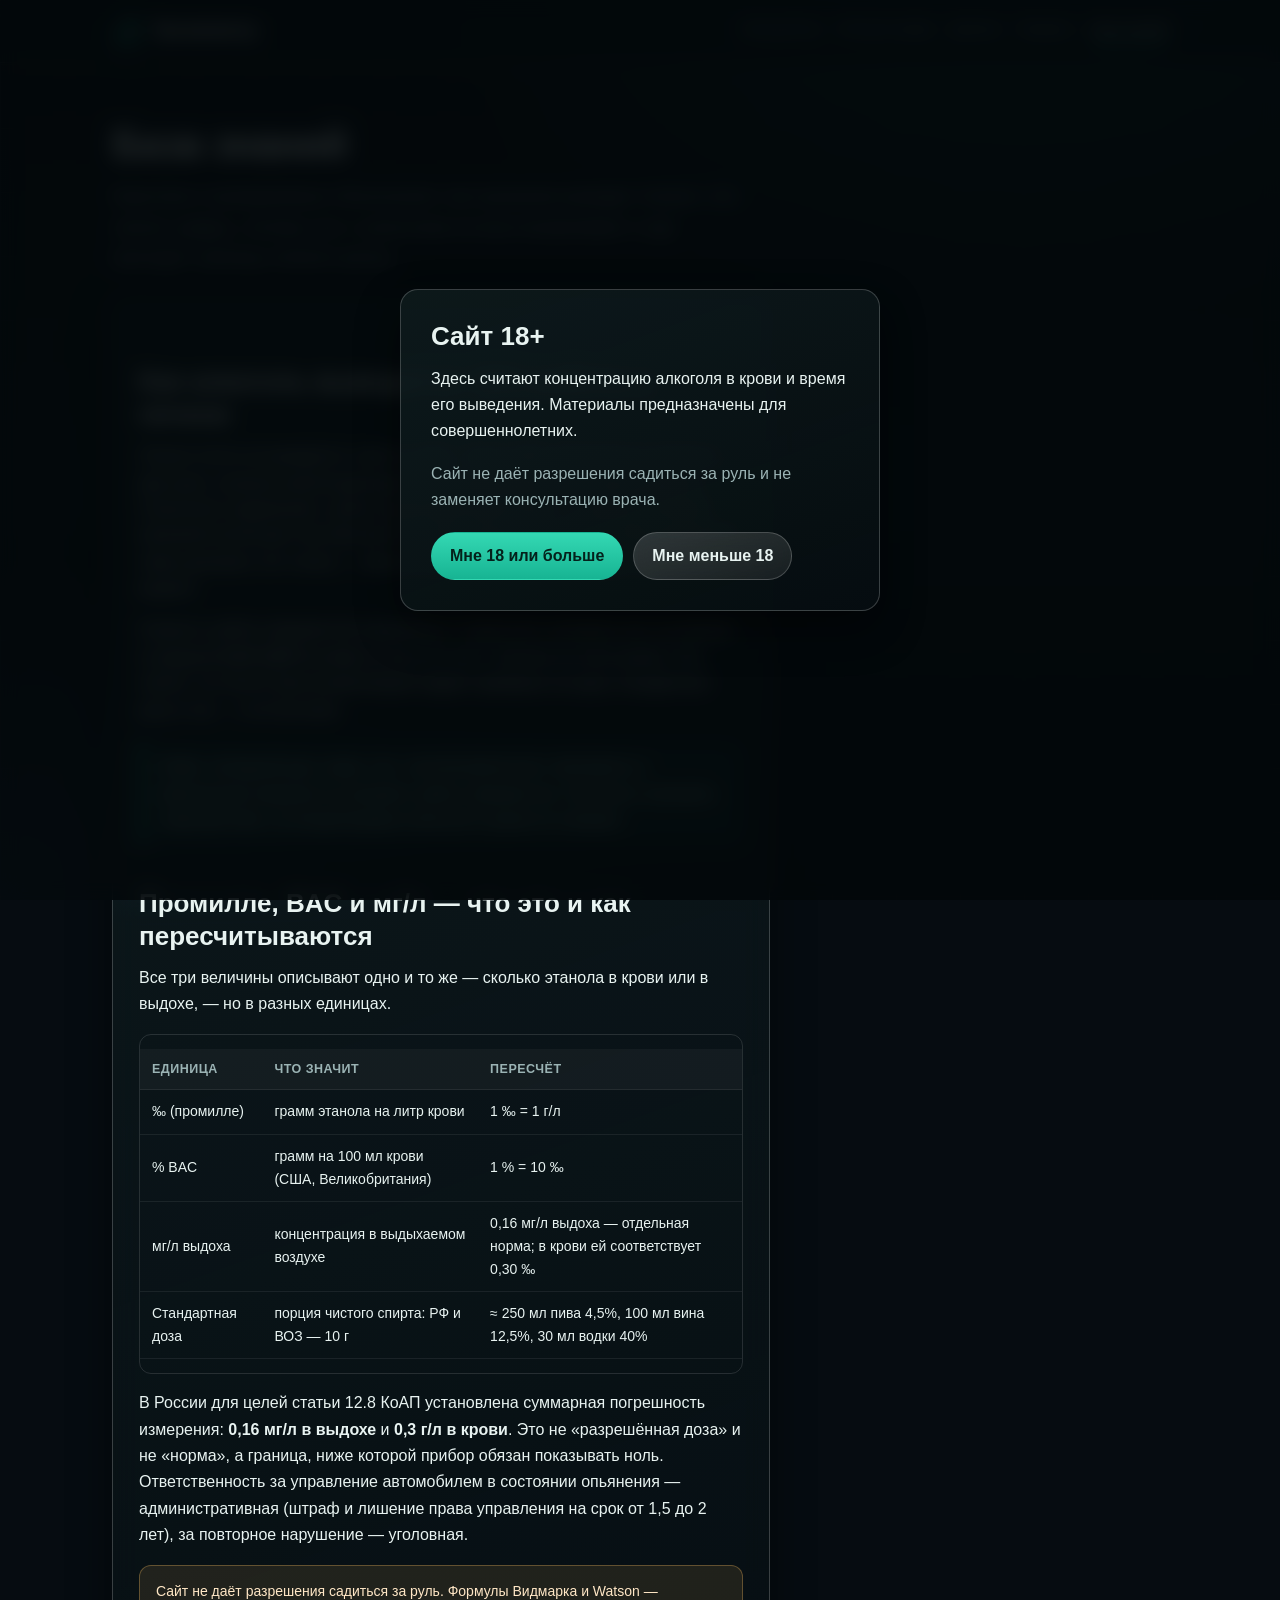
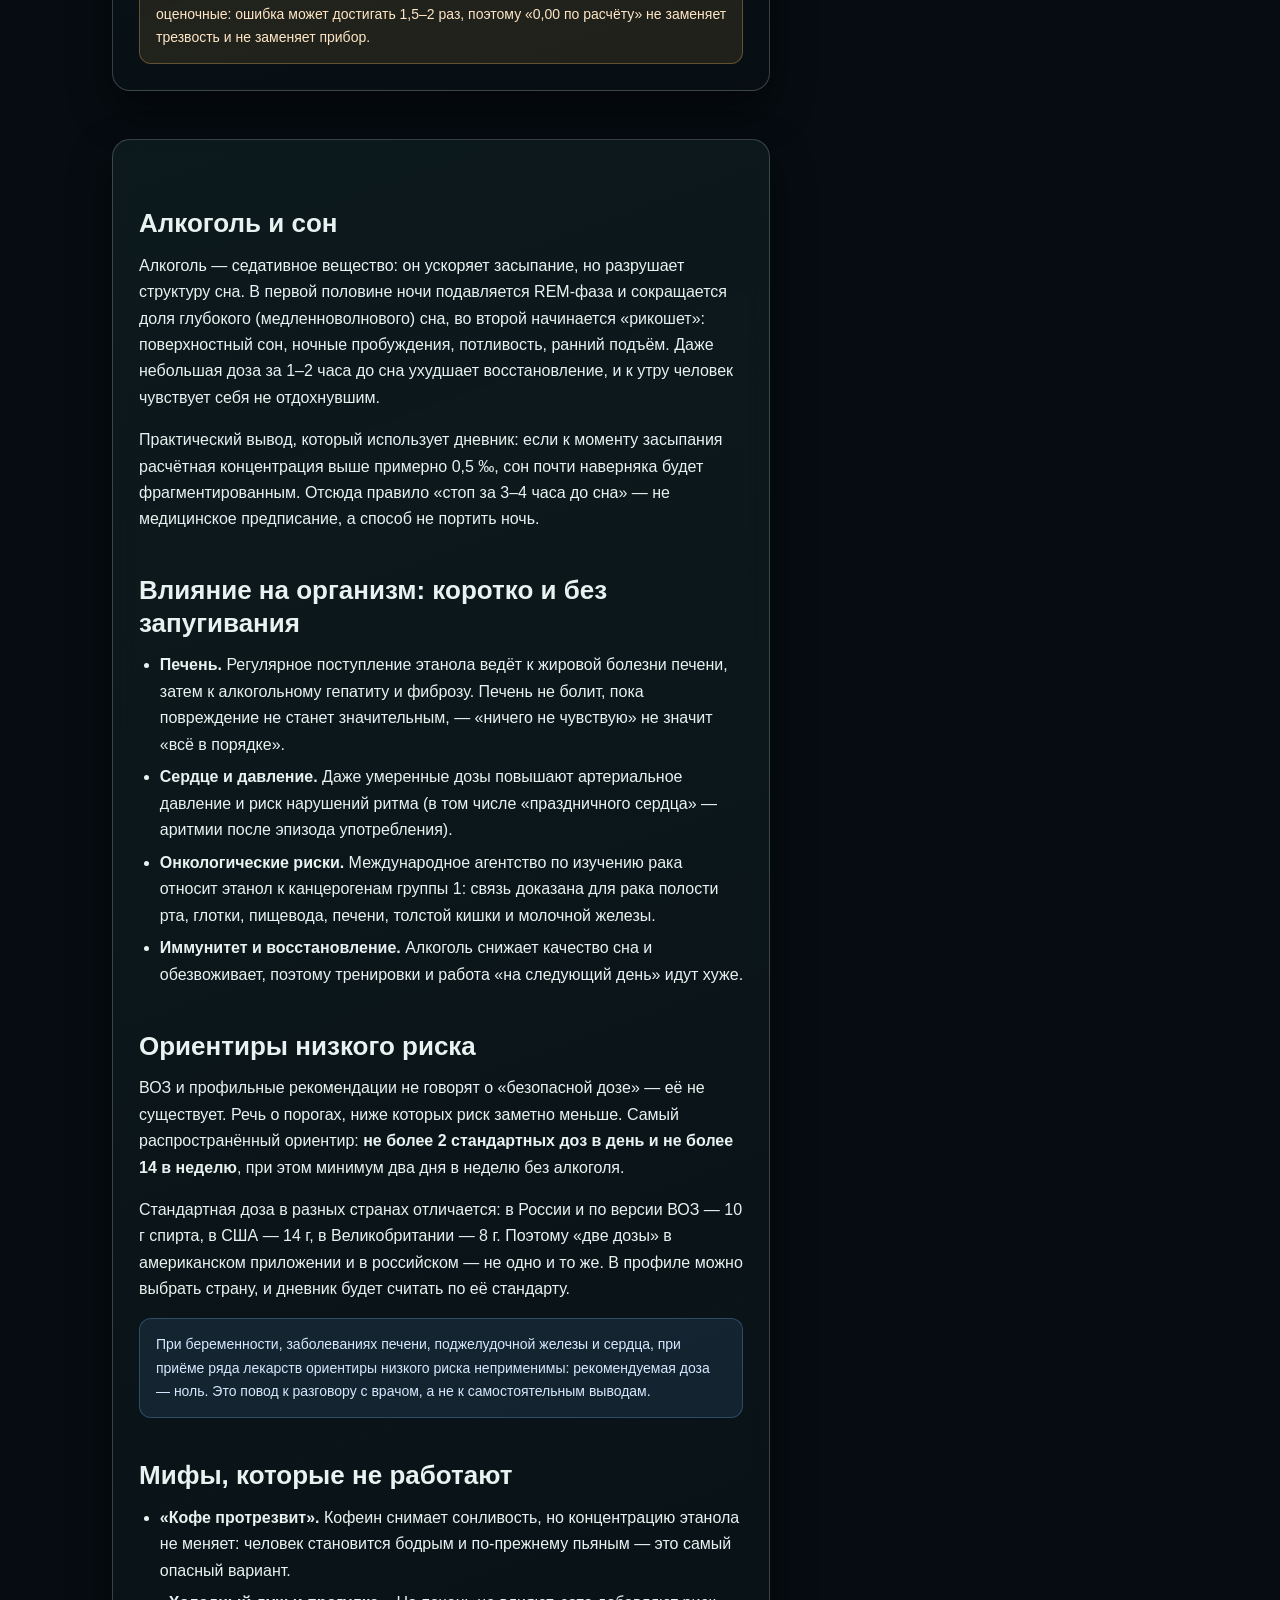
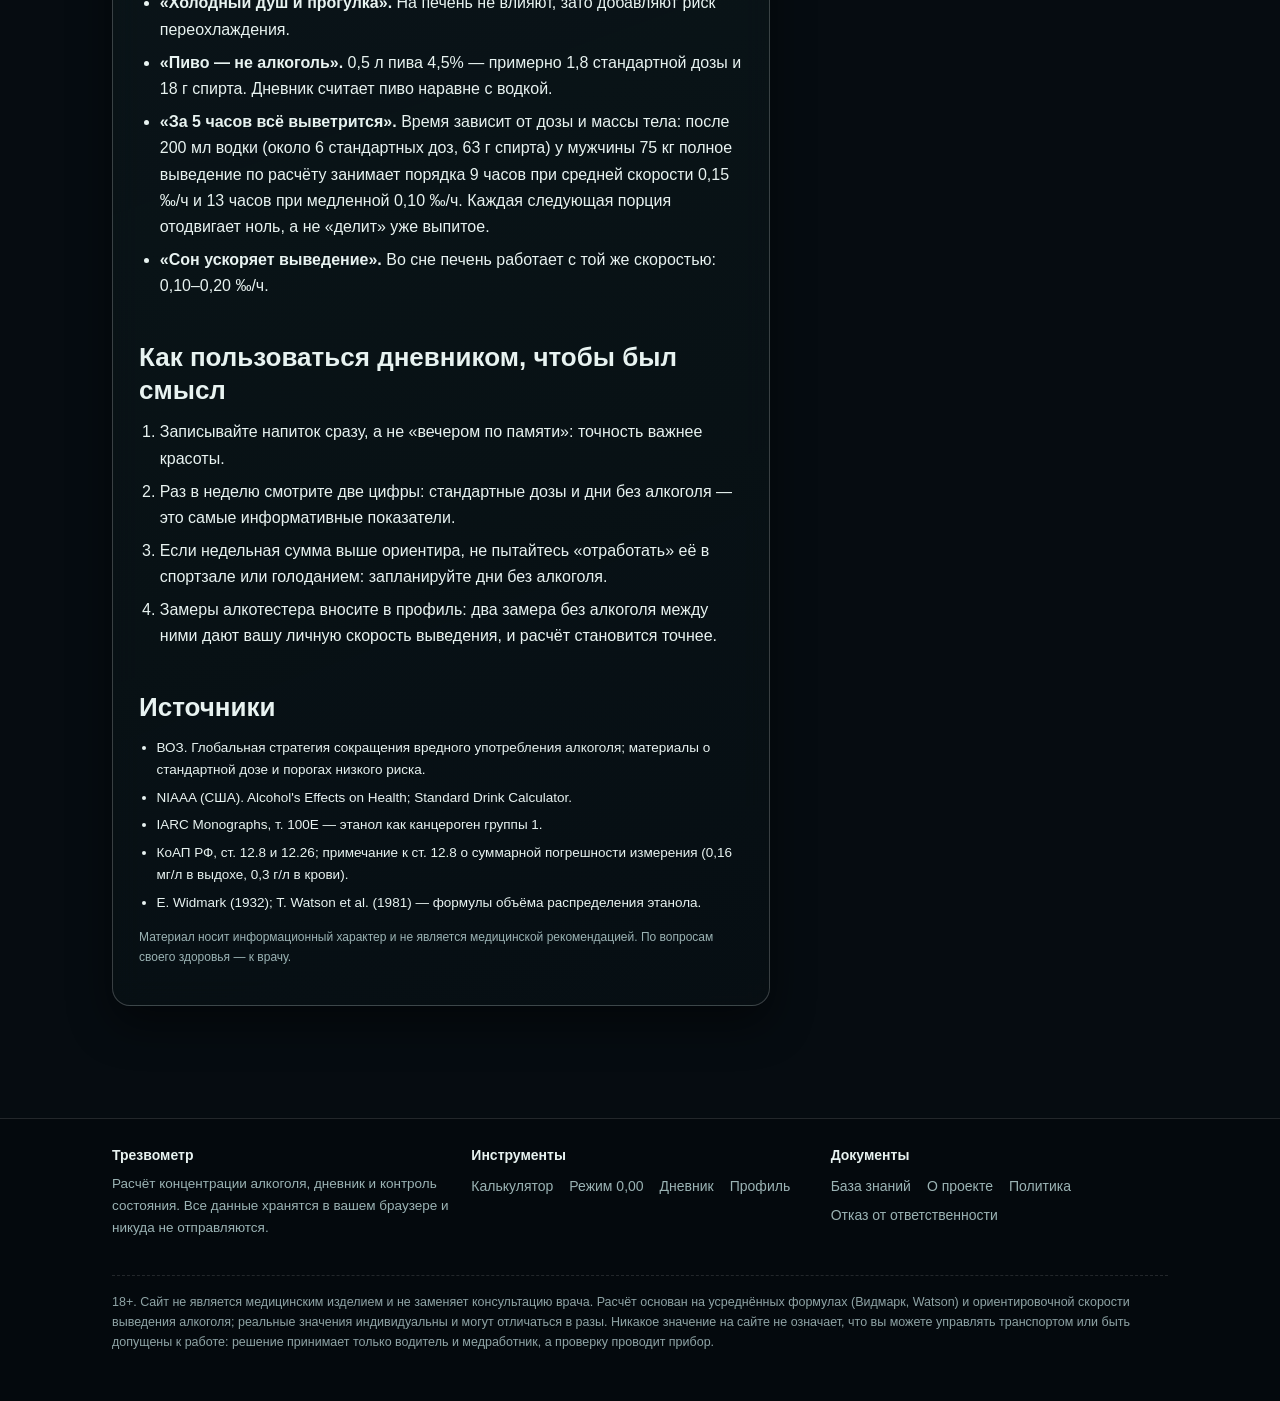
==== baza-znaniy.html @ 7f0a62c1 "feat(mobile): калькулятор сразу под заголовком, описание и бейджи — ниже формы" ====
﻿<!DOCTYPE html>
<html lang="ru">
<head>
  <meta charset="utf-8">
  <link rel="icon" type="image/svg+xml" href="assets/favicon.svg">
  <meta name="viewport" content="width=device-width, initial-scale=1">
  <meta name="theme-color" content="#060c11">
  <meta name="yandex-verification" content="53d8635f9bacb7ce">
  <title>База знаний: как выводится алкоголь, промилле, сон и риски</title>
  <meta name="description" content="Как алкоголь выводится из организма, что такое промилле и BAC, почему нельзя ускорить выведение, как алкоголь влияет на сон и здоровье, какие ориентиры низкого риска даёт ВОЗ и какие мифы не работают.">
  
  <!-- domain-block -->
  <link rel="canonical" href="https://trezvometr.ru/baza-znaniy.html">
  <meta property="og:url" content="https://trezvometr.ru/baza-znaniy.html">
  <meta property="og:image" content="https://trezvometr.ru/assets/og-image.png">
  <meta property="og:image:width" content="1200">
  <meta property="og:image:height" content="630">
  <meta name="twitter:card" content="summary_large_image">
  <meta name="twitter:image" content="https://trezvometr.ru/assets/og-image.png">
  <!-- /domain-block -->
  <link rel="stylesheet" href="assets/style.css?v=5">
</head>
<body>
<header class="site-header">
  <div class="wrap header-row">
    <a class="logo" href="index.html">
      <svg class="logo-mark" viewBox="0 0 32 32" aria-hidden="true">
        <circle cx="16" cy="16" r="13" fill="none" stroke="#34d8b3" stroke-width="2.2" stroke-dasharray="60 22" stroke-linecap="round" transform="rotate(-90 16 16)"/>
        <path d="M16 8.5c3.6 2.6 5.6 5.2 5.6 8a5.6 5.6 0 0 1-11.2 0c0-2.8 2-5.4 5.6-8z" fill="rgba(52,216,179,.22)" stroke="#34d8b3" stroke-width="1.6"/>
      </svg>
      <span>Трезвометр</span>
    </a>
    <nav class="nav" aria-label="Основная навигация">
      <a href="index.html">Калькулятор</a>
      <a href="pro.html">0,00 для профи</a>
      <a href="dnevnik.html">Дневник</a>
      <a href="profil.html">Профиль</a>
      <a href="baza-znaniy.html">База знаний</a>
    </nav>
  </div>
</header>

<main>
  <section class="wrap hero">
    <h1>База знаний</h1>
    <p class="lead">Короткие и проверяемые объяснения: как организм выводит этанол, что значат цифры,
      почему сон с алкоголем не восстанавливает и где проходят границы низкого риска.</p>
  </section>

  <section class="wrap section" style="padding-top:8px">
    <div class="card prose">
      <h2>Как алкоголь выводится: 90% работы у печени</h2>
      <p>Этанол почти не выводится «сам по себе». Около 90% окисляется в печени в два шага: сначала
        алкогольдегидрогеназа превращает его в ацетальдегид (токсичное соединение), затем альдегиддегидрогеназа —
        в ацетат, который организм использует как обычный источник энергии. Остаток 2–10% выводится через дыхание,
        пот и мочу — именно поэтому алкотестер «видит» алкоголь в выдохе.</p>
      <p>Скорость работы ферментов ограничена. У взрослого человека она составляет в среднем
        <b>0,10–0,20 ‰ в час</b> (то есть 0,1–0,2 г этанола на литр крови). Это значит, что после пика
        концентрация падает примерно на одну стандартную дозу в час — и не быстрее.</p>
      <blockquote>Кофе, холодный душ, вода, сон, «антипохмельные» препараты и физическая нагрузка
        не ускоряют работу ферментов. Они могут улучшить самочувствие, но концентрацию алкоголя в крови
        не снижают.</blockquote>

      <h2>Промилле, BAC и мг/л — что это и как пересчитываются</h2>
      <p>Все три величины описывают одно и то же — сколько этанола в крови или в выдохе, — но в разных единицах.</p>
      <div class="table-wrap" style="margin:16px 0">
        <table>
          <thead><tr><th>Единица</th><th>Что значит</th><th>Пересчёт</th></tr></thead>
          <tbody>
            <tr><td>‰ (промилле)</td><td>грамм этанола на литр крови</td><td>1 ‰ = 1 г/л</td></tr>
            <tr><td>% BAC</td><td>грамм на 100 мл крови (США, Великобритания)</td><td>1 % = 10 ‰</td></tr>
            <tr><td>мг/л выдоха</td><td>концентрация в выдыхаемом воздухе</td><td>0,16 мг/л выдоха — отдельная норма; в крови ей соответствует 0,30 ‰</td></tr>
            <tr><td>Стандартная доза</td><td>порция чистого спирта: РФ и ВОЗ — 10 г</td><td>≈ 250 мл пива 4,5%, 100 мл вина 12,5%, 30 мл водки 40%</td></tr>
          </tbody>
        </table>
      </div>
      <p>В России для целей статьи 12.8 КоАП установлена суммарная погрешность измерения:
        <b>0,16 мг/л в выдохе</b> и <b>0,3 г/л в крови</b>. Это не «разрешённая доза» и не «норма», а граница,
        ниже которой прибор обязан показывать ноль. Ответственность за управление автомобилем в состоянии
        опьянения — административная (штраф и лишение права управления на срок от 1,5 до 2 лет),
        за повторное нарушение — уголовная.</p>
      <div class="note note-warn">Сайт не даёт разрешения садиться за руль. Формулы Видмарка и Watson — оценочные:
        ошибка может достигать 1,5–2 раз, поэтому «0,00 по расчёту» не заменяет трезвость и не заменяет прибор.</div>
    </div>
  </section>

  <section class="wrap section" style="padding-top:0">
    <div class="card prose">
      <h2>Алкоголь и сон</h2>
      <p>Алкоголь — седативное вещество: он ускоряет засыпание, но разрушает структуру сна. В первой половине ночи
        подавляется REM-фаза и сокращается доля глубокого (медленноволнового) сна, во второй начинается
        «рикошет»: поверхностный сон, ночные пробуждения, потливость, ранний подъём. Даже небольшая доза
        за 1–2 часа до сна ухудшает восстановление, и к утру человек чувствует себя не отдохнувшим.</p>
      <p>Практический вывод, который использует дневник: если к моменту засыпания расчётная концентрация выше
        примерно 0,5 ‰, сон почти наверняка будет фрагментированным. Отсюда правило «стоп за 3–4 часа до сна» —
        не медицинское предписание, а способ не портить ночь.</p>

      <h2>Влияние на организм: коротко и без запугивания</h2>
      <ul>
        <li><b>Печень.</b> Регулярное поступление этанола ведёт к жировой болезни печени, затем к алкогольному
          гепатиту и фиброзу. Печень не болит, пока повреждение не станет значительным, — «ничего не чувствую»
          не значит «всё в порядке».</li>
        <li><b>Сердце и давление.</b> Даже умеренные дозы повышают артериальное давление и риск нарушений ритма
          (в том числе «праздничного сердца» — аритмии после эпизода употребления).</li>
        <li><b>Онкологические риски.</b> Международное агентство по изучению рака относит этанол к канцерогенам
          группы 1: связь доказана для рака полости рта, глотки, пищевода, печени, толстой кишки и молочной железы.</li>
        <li><b>Иммунитет и восстановление.</b> Алкоголь снижает качество сна и обезвоживает, поэтому тренировки
          и работа «на следующий день» идут хуже.</li>
      </ul>

      <h2>Ориентиры низкого риска</h2>
      <p>ВОЗ и профильные рекомендации не говорят о «безопасной дозе» — её не существует. Речь о порогах, ниже
        которых риск заметно меньше. Самый распространённый ориентир: <b>не более 2 стандартных доз в день
        и не более 14 в неделю</b>, при этом минимум два дня в неделю без алкоголя.</p>
      <p>Стандартная доза в разных странах отличается: в России и по версии ВОЗ — 10 г спирта, в США — 14 г,
        в Великобритании — 8 г. Поэтому «две дозы» в американском приложении и в российском — не одно и то же.
        В профиле можно выбрать страну, и дневник будет считать по её стандарту.</p>
      <div class="note">При беременности, заболеваниях печени, поджелудочной железы и сердца, при приёме ряда
        лекарств ориентиры низкого риска неприменимы: рекомендуемая доза — ноль. Это повод к разговору с врачом,
        а не к самостоятельным выводам.</div>

      <h2>Мифы, которые не работают</h2>
      <ul>
        <li><b>«Кофе протрезвит».</b> Кофеин снимает сонливость, но концентрацию этанола не меняет: человек
          становится бодрым и по-прежнему пьяным — это самый опасный вариант.</li>
        <li><b>«Холодный душ и прогулка».</b> На печень не влияют, зато добавляют риск переохлаждения.</li>
        <li><b>«Пиво — не алкоголь».</b> 0,5 л пива 4,5% — примерно 1,8 стандартной дозы и 18 г спирта.
          Дневник считает пиво наравне с водкой.</li>
        <li><b>«За 5 часов всё выветрится».</b> Время зависит от дозы и массы тела: после 200 мл водки
          (около 6 стандартных доз, 63 г спирта) у мужчины 75 кг полное выведение по расчёту занимает
          порядка 9 часов при средней скорости 0,15 ‰/ч и 13 часов при медленной 0,10 ‰/ч. Каждая
          следующая порция отодвигает ноль, а не «делит» уже выпитое.</li>
        <li><b>«Сон ускоряет выведение».</b> Во сне печень работает с той же скоростью: 0,10–0,20 ‰/ч.</li>
      </ul>
      <h2>Как пользоваться дневником, чтобы был смысл</h2>
      <ol>
        <li>Записывайте напиток сразу, а не «вечером по памяти»: точность важнее красоты.</li>
        <li>Раз в неделю смотрите две цифры: стандартные дозы и дни без алкоголя — это самые информативные
          показатели.</li>
        <li>Если недельная сумма выше ориентира, не пытайтесь «отработать» её в спортзале или голоданием:
          запланируйте дни без алкоголя.</li>
        <li>Замеры алкотестера вносите в профиль: два замера без алкоголя между ними дают вашу личную скорость
          выведения, и расчёт становится точнее.</li>
      </ol>

      <h2>Источники</h2>
      <ul class="small">
        <li>ВОЗ. Глобальная стратегия сокращения вредного употребления алкоголя; материалы о стандартной дозе
          и порогах низкого риска.</li>
        <li>NIAAA (США). Alcohol's Effects on Health; Standard Drink Calculator.</li>
        <li>IARC Monographs, т. 100E — этанол как канцероген группы 1.</li>
        <li>КоАП РФ, ст. 12.8 и 12.26; примечание к ст. 12.8 о суммарной погрешности измерения
          (0,16 мг/л в выдохе, 0,3 г/л в крови).</li>
        <li>E. Widmark (1932); T. Watson et al. (1981) — формулы объёма распределения этанола.</li>
      </ul>
      <p class="tiny muted">Материал носит информационный характер и не является медицинской рекомендацией.
        По вопросам своего здоровья — к врачу.</p>
    </div>
  </section>
</main>

<footer class="site-footer">
  <div class="wrap">
    <div class="footer-cols">
      <div>
        <h3>Трезвометр</h3>
        <p class="small">Расчёт концентрации алкоголя, дневник и контроль состояния. Все данные хранятся в вашем браузере
          и никуда не отправляются.</p>
      </div>
      <div>
        <h3>Инструменты</h3>
        <div class="footer-links">
          <a href="index.html">Калькулятор</a>
          <a href="pro.html">Режим 0,00</a>
          <a href="dnevnik.html">Дневник</a>
          <a href="profil.html">Профиль</a>
        </div>
      </div>
      <div>
        <h3>Документы</h3>
        <div class="footer-links">
          <a href="baza-znaniy.html">База знаний</a>
          <a href="o-proekte.html">О проекте</a>
          <a href="politika.html">Политика</a>
          <a href="disclaimer.html">Отказ от ответственности</a>
        </div>
      </div>
    </div>
    <p class="footer-disclaimer">18+. Сайт не является медицинским изделием и не заменяет консультацию врача.
      Расчёт основан на усреднённых формулах (Видмарк, Watson) и ориентировочной скорости выведения алкоголя;
      реальные значения индивидуальны и могут отличаться в разы. Никакое значение на сайте не означает,
      что вы можете управлять транспортом или быть допущены к работе: решение принимает только водитель
      и медработник, а проверку проводит прибор.</p>
  </div>
</footer>

<script src="assets/config.js?v=1"></script>
<script src="assets/store.js?v=1"></script>
<script src="assets/ui.js?v=1"></script>
<script>window.AL.UI.init();</script>
<script src="assets/metrika.js?v=1"></script>
</body>
</html>
---- assets/style.css ----
/* Трезвометр — тёмная тема «стекло», мятный акцент. Без внешних зависимостей. */
:root {
  color-scheme: dark;
  --bg: #060c11;
  --card: rgba(255, 255, 255, .055);
  --text: #e8f3f1;
  --muted: #9bb3b4;
  --line: rgba(255, 255, 255, .12);
  --accent: #34d8b3;
  --accent-strong: #17b493;
  --accent-dark: #0d8a71;
  --blue: #6fb3ff;
  --warn: #ffc061;
  --stop: #ff7a7a;
  --ok: #3ddc9a;
  --radius: 18px;
  --radius-sm: 12px;
  --shadow: 0 18px 44px rgba(0, 0, 0, .48);
  --glass: linear-gradient(160deg, rgba(255, 255, 255, .16), rgba(255, 255, 255, .07));
  --glass-border: rgba(255, 255, 255, .2);
  --glass-panel: linear-gradient(160deg, rgba(16, 30, 32, .78), rgba(9, 17, 20, .6));
}

* { box-sizing: border-box; }
html { scroll-behavior: smooth; }

body {
  margin: 0;
  font: 16px/1.65 -apple-system, "Segoe UI", Roboto, "Helvetica Neue", Arial, sans-serif;
  color: var(--text);
  background-color: var(--bg);
  min-height: 100vh;
}

body::before {
  content: ""; position: fixed; inset: 0; z-index: -2;
  background:
    radial-gradient(60rem 40rem at 80% -10%, rgba(52, 216, 179, .16), transparent 65%),
    radial-gradient(50rem 34rem at 0% 100%, rgba(111, 179, 255, .12), transparent 62%),
    linear-gradient(180deg, #060c11 0%, #071016 55%, #050a0e 100%);
}
body::after {
  content: ""; position: fixed; inset: 0; z-index: -1; pointer-events: none;
  background-image:
    linear-gradient(rgba(255, 255, 255, .028) 1px, transparent 1px),
    linear-gradient(90deg, rgba(255, 255, 255, .028) 1px, transparent 1px);
  background-size: 64px 64px, 64px 64px;
}
body.no-scroll { overflow: hidden; }

a { color: var(--accent); text-decoration: none; }
a:hover { text-decoration: underline; }
img, svg { max-width: 100%; }
::selection { background: rgba(52, 216, 179, .32); color: #fff; }
a:focus-visible, button:focus-visible, input:focus-visible, select:focus-visible, textarea:focus-visible {
  outline: 2px solid rgba(52, 216, 179, .7); outline-offset: 2px; border-radius: 10px;
}

/* Отступы по бокам задаём только через padding-inline: .header-row, .section,
   .hero и .site-footer ниже перебивают padding сбоку, если писать его shorthand
   (padding: 8px 0). Из-за этого контент прижимался к краям экрана. */
.wrap { width: 100%; max-width: 1120px; margin: 0 auto; padding-inline: clamp(16px, 2.5vw, 36px); }

/* ---------- шапка ---------- */
.site-header {
  position: sticky; top: 0; z-index: 30;
  background: rgba(7, 14, 18, .8);
  -webkit-backdrop-filter: blur(18px) saturate(150%);
  backdrop-filter: blur(18px) saturate(150%);
  border-bottom: 1px solid rgba(255, 255, 255, .09);
}
.header-row { display: flex; align-items: center; gap: 14px; min-height: 62px; flex-wrap: wrap; padding-block: 8px; }
.logo { display: flex; align-items: center; gap: 10px; font-weight: 700; font-size: 18px; color: var(--text); }
.logo:hover { text-decoration: none; }
.logo-mark {
  width: 30px; height: 30px; flex: 0 0 auto; display: block;
  filter: drop-shadow(0 6px 16px rgba(52, 216, 179, .4));
}
.nav {
  display: flex; flex-wrap: wrap; gap: clamp(10px, 1.2vw, 18px); margin-left: auto;
  font-size: clamp(13.5px, .95vw, 14.5px);
}
.nav a { color: var(--muted); white-space: nowrap; }
.nav a:hover, .nav a[aria-current="page"] { color: var(--text); text-decoration: none; }
.nav a[aria-current="page"] { border-bottom: 2px solid var(--accent); padding-bottom: 2px; }

/* ---------- кнопки ---------- */
.btn {
  display: inline-flex; align-items: center; justify-content: center; gap: 8px;
  padding: 10px 18px; border-radius: 999px; border: 1px solid transparent;
  font: inherit; font-weight: 600; cursor: pointer; white-space: nowrap;
  background: linear-gradient(180deg, var(--accent), var(--accent-strong));
  color: #04211b; text-decoration: none;
  transition: transform .12s ease, filter .12s ease;
}
.btn:hover { filter: brightness(1.06); text-decoration: none; transform: translateY(-1px); }
.btn:active { transform: translateY(0); }
.btn-ghost { background: var(--glass); color: var(--text); border-color: var(--glass-border); backdrop-filter: blur(10px); }
.btn-ghost:hover { border-color: rgba(52, 216, 179, .45); }
.btn-sm { padding: 7px 14px; font-size: 14px; }
.btn-danger { background: linear-gradient(180deg, #ff8b8b, #e25555); color: #2a0707; }
.btn-row { display: flex; flex-wrap: wrap; gap: 10px; align-items: center; }

/* ---------- быстрый калькулятор ---------- */
.btn-wide { flex: 1 1 100%; }
.more-row { display: flex; flex-wrap: wrap; gap: 10px; align-items: center; margin-top: 14px; }
.more-row .btn { text-decoration: none; }
#precise { border-top: 1px dashed rgba(255, 255, 255, .12); padding-top: 12px; }
#precise > summary { cursor: pointer; color: var(--accent); font-size: 14px; }
#precise > summary:hover { text-decoration: underline; }
#drink-hint { display: block; margin-top: 2px; }

/* ---------- карточки / секции ---------- */
.section { padding-block: clamp(24px, 4vw, 48px); }
.card {
  background: var(--glass-panel);
  border: 1px solid var(--glass-border);
  border-radius: var(--radius);
  box-shadow: var(--shadow);
  padding: clamp(16px, 2.2vw, 26px);
  backdrop-filter: blur(14px) saturate(140%);
}
.card + .card { margin-top: 18px; }
.grid { display: grid; gap: 18px; }
.grid-2 { grid-template-columns: repeat(auto-fit, minmax(300px, 1fr)); }
.grid-3 { grid-template-columns: repeat(auto-fit, minmax(230px, 1fr)); }
h1, h2, h3 { line-height: 1.25; margin: 0 0 .5em; }
h1 { font-size: clamp(26px, 3.4vw, 40px); letter-spacing: -.02em; }
h2 { font-size: clamp(20px, 2.2vw, 26px); }
h3 { font-size: 17px; }
p { margin: 0 0 1em; }
.muted { color: var(--muted); }
.small { font-size: 13.5px; }
.tiny { font-size: 12px; }
.center { text-align: center; }
.nowrap { white-space: nowrap; }

/* ---------- первый экран ---------- */
/* Порядок блоков зависит от ширины: на телефоне калькулятор идёт сразу после
   заголовка, а описание и бейджи — ниже (иначе до формы надо прокручивать). */
.top-flow { display: flex; flex-direction: column; }
.hero { order: 1; padding-block: clamp(28px, 5vw, 56px) 16px; }
.hero h1 { margin-bottom: 12px; }
.hero h1:last-child { margin-bottom: 0; }
.hero-meta { order: 2; }
.calc-top { order: 3; }
.hero p.lead, .hero-meta .lead { font-size: clamp(16px, 1.5vw, 18.5px); color: var(--muted); max-width: 62ch; margin-bottom: 0; }
.hero-badges { display: flex; flex-wrap: wrap; gap: 8px; margin-top: 16px; }
.chip {
  display: inline-flex; align-items: center; gap: 6px;
  padding: 5px 12px; border-radius: 999px; font-size: 13px;
  background: rgba(52, 216, 179, .12); border: 1px solid rgba(52, 216, 179, .28); color: #b8f4e6;
}
.chip-blue { background: rgba(111, 179, 255, .12); border-color: rgba(111, 179, 255, .3); color: #cfe4ff; }
.chip-warn { background: rgba(255, 192, 97, .12); border-color: rgba(255, 192, 97, .32); color: #ffe0b5; }

/* ---------- форма ---------- */
.form-grid { display: grid; gap: 14px; grid-template-columns: repeat(auto-fit, minmax(190px, 1fr)); }
.field { display: flex; flex-direction: column; gap: 6px; }
.field > span, .field > label { font-size: 13.5px; color: var(--muted); }
.field-wide { grid-column: 1 / -1; }
input, select, textarea {
  font: inherit; color: var(--text);
  background: rgba(255, 255, 255, .06);
  border: 1px solid var(--line);
  border-radius: var(--radius-sm);
  padding: 10px 12px;
  width: 100%;
  transition: border-color .12s ease, background .12s ease;
}
input:hover, select:hover, textarea:hover { border-color: rgba(52, 216, 179, .3); }
input:focus, select:focus, textarea:focus { border-color: rgba(52, 216, 179, .6); background: rgba(255, 255, 255, .08); }
select option, select optgroup { background: #0d1a1e; color: var(--text); }
input[type="range"] { padding: 0; background: none; border: none; accent-color: var(--accent); }
input[type="checkbox"] { width: auto; accent-color: var(--accent); }
.row-inline { display: flex; gap: 10px; align-items: center; flex-wrap: wrap; }
.check { display: flex; gap: 8px; align-items: flex-start; font-size: 14px; color: var(--muted); }

/* ---------- результат ---------- */
.result-hero {
  display: grid; gap: 16px; grid-template-columns: repeat(auto-fit, minmax(220px, 1fr));
  margin-top: 18px;
}
.metric {
  background: var(--glass);
  border: 1px solid var(--glass-border);
  border-radius: var(--radius);
  padding: 16px 18px;
}
.metric .label { font-size: 13px; color: var(--muted); margin-bottom: 6px; }
.metric .value { font-size: clamp(24px, 2.6vw, 32px); font-weight: 700; letter-spacing: -.02em; }
.metric .value-sm { font-size: clamp(18px, 2vw, 22px); font-weight: 600; }
.metric .hint { font-size: 12.5px; color: var(--muted); margin-top: 6px; }
.metric-accent { border-color: rgba(52, 216, 179, .45); background: linear-gradient(160deg, rgba(52, 216, 179, .18), rgba(52, 216, 179, .05)); }
.metric-warn { border-color: rgba(255, 192, 97, .4); }
.metric-stop { border-color: rgba(255, 122, 122, .4); }

.breakdown { display: grid; gap: 8px; margin: 14px 0 0; padding: 0; list-style: none; }
.breakdown li { display: flex; justify-content: space-between; gap: 12px; font-size: 14px; color: var(--muted); border-bottom: 1px dashed rgba(255,255,255,.08); padding-bottom: 6px; }
.breakdown li b { color: var(--text); font-weight: 600; }

/* ---------- советы ---------- */
.advice { display: grid; gap: 12px; margin-top: 16px; }
.advice-item {
  border-radius: var(--radius-sm); padding: 14px 16px;
  border: 1px solid var(--line); background: rgba(255, 255, 255, .04);
  border-left: 4px solid var(--accent);
}
.advice-item.warn { border-left-color: var(--warn); }
.advice-item.stop { border-left-color: var(--stop); }
.advice-item h3 { margin: 0 0 4px; font-size: 15.5px; }
.advice-item p { margin: 0; font-size: 14px; color: var(--muted); }

/* ---------- статистика ---------- */
.stats { display: grid; gap: 12px; grid-template-columns: repeat(auto-fit, minmax(160px, 1fr)); }
.stat {
  border: 1px solid var(--line); border-radius: var(--radius-sm);
  background: rgba(255, 255, 255, .04); padding: 12px 14px;
}
.stat .k { font-size: 12.5px; color: var(--muted); }
.stat .v { font-size: 22px; font-weight: 700; }

/* ---------- таблица дневника ---------- */
.table-wrap { overflow-x: auto; margin-top: 12px; border-radius: var(--radius-sm); border: 1px solid var(--line); }
table { width: 100%; border-collapse: collapse; font-size: 14px; min-width: 560px; }
th, td { text-align: left; padding: 10px 12px; border-bottom: 1px solid rgba(255, 255, 255, .07); }
th { font-size: 12.5px; text-transform: uppercase; letter-spacing: .04em; color: var(--muted); font-weight: 600; background: rgba(255, 255, 255, .04); }
tbody tr:hover { background: rgba(52, 216, 179, .06); }
td.num, th.num { text-align: right; white-space: nowrap; }
.icon-btn {
  background: none; border: 1px solid var(--line); color: var(--muted);
  border-radius: 8px; padding: 3px 9px; cursor: pointer; font: inherit; font-size: 13px;
}
.icon-btn:hover { color: var(--stop); border-color: rgba(255, 122, 122, .5); }

/* ---------- графики ---------- */
.chart { width: 100%; height: auto; display: block; }
.chart-axis { fill: #8ba3a6; font-size: 12px; }
.chart-note { fill: #b8c9cb; font-size: 11.5px; }
.chart-box { margin-top: 14px; }

/* ---------- заметки / предупреждения ---------- */
.note {
  border-radius: var(--radius-sm); padding: 14px 16px; font-size: 14px;
  background: rgba(111, 179, 255, .1); border: 1px solid rgba(111, 179, 255, .28); color: #d6e8ff;
}
.note-warn { background: rgba(255, 192, 97, .1); border-color: rgba(255, 192, 97, .3); color: #ffe7c6; }
.note-stop { background: rgba(255, 122, 122, .1); border-color: rgba(255, 122, 122, .3); color: #ffd6d6; }

/* ---------- возрастной гейт ---------- */
.gate {
  position: fixed; inset: 0; z-index: 100;
  display: grid; place-items: center; padding: 20px;
  background: rgba(3, 8, 10, .86);
  -webkit-backdrop-filter: blur(10px); backdrop-filter: blur(10px);
}
.gate-card {
  max-width: 480px; width: 100%;
  background: var(--glass-panel); border: 1px solid var(--glass-border);
  border-radius: var(--radius); box-shadow: var(--shadow);
  padding: clamp(20px, 3vw, 30px);
}
.gate-actions { display: flex; flex-wrap: wrap; gap: 10px; margin-top: 18px; }

/* ---------- тосты ---------- */
.toast-box {
  position: fixed; right: 16px; bottom: 16px; z-index: 90;
  display: flex; flex-direction: column; gap: 8px; max-width: min(92vw, 380px);
}
.toast {
  padding: 12px 16px; border-radius: var(--radius-sm); font-size: 14px;
  background: rgba(15, 28, 30, .96); border: 1px solid var(--glass-border);
  box-shadow: var(--shadow); animation: toastIn .18s ease;
}
.toast-warn { border-color: rgba(255, 192, 97, .5); }
.toast-stop { border-color: rgba(255, 122, 122, .5); }
.toast-out { opacity: 0; transform: translateY(6px); transition: all .4s ease; }
@keyframes toastIn { from { opacity: 0; transform: translateY(8px); } to { opacity: 1; transform: none; } }

/* ---------- статьи / текст ---------- */
.prose { max-width: 74ch; }
.prose h2 { margin-top: 1.6em; }
.prose h3 { margin-top: 1.2em; }
.prose ul, .prose ol { padding-left: 1.3em; margin: 0 0 1em; }
.prose li { margin-bottom: .4em; }
.prose blockquote {
  margin: 1.2em 0; padding: 12px 18px; border-left: 3px solid var(--accent);
  background: rgba(52, 216, 179, .07); border-radius: 0 var(--radius-sm) var(--radius-sm) 0;
  color: #cfe9e3;
}
.prose code { background: rgba(255,255,255,.08); padding: 1px 6px; border-radius: 6px; font-size: .92em; }
.prose table { margin: 1em 0; }

details {
  border: 1px solid var(--line); border-radius: var(--radius-sm);
  background: rgba(255, 255, 255, .04); padding: 12px 16px; margin-bottom: 10px;
}
details summary { cursor: pointer; font-weight: 600; }
details[open] summary { margin-bottom: 8px; }
details p:last-child { margin-bottom: 0; }

/* ---------- подвал ---------- */
.site-footer {
  margin-top: clamp(32px, 5vw, 64px);
  border-top: 1px solid var(--line);
  background: rgba(4, 9, 12, .6);
  padding-block: 28px 36px; font-size: 14px; color: var(--muted);
}
.footer-cols { display: grid; gap: 22px; grid-template-columns: repeat(auto-fit, minmax(220px, 1fr)); }
.site-footer h3 { font-size: 14px; color: var(--text); margin-bottom: 8px; }
.site-footer a { color: var(--muted); }
.site-footer a:hover { color: var(--accent); }
.footer-disclaimer {
  margin-top: 22px; padding-top: 16px; border-top: 1px dashed var(--line);
  font-size: 12.5px; line-height: 1.6; color: #8fa4a6;
}
.footer-links { display: flex; flex-wrap: wrap; gap: 6px 16px; margin-top: 10px; }

/* ---------- адаптив ---------- */
@media (max-width: 720px) {
  /* Меню переносится, а не прячется в горизонтальную прокрутку: на телефоне
     спрятанный край выглядит как обрезанная ссылка. */
  .nav { order: 3; width: 100%; margin-left: 0; flex-wrap: wrap; gap: 8px 16px; padding-bottom: 4px; }
  .header-row { min-height: auto; }
  .metric .value { font-size: 24px; }
  .toast-box { left: 12px; right: 12px; max-width: none; }
  /* На телефоне сначала калькулятор, потом описание и бейджи. */
  .calc-top { order: 2; }
  .hero-meta { order: 3; margin-top: 10px; }
}
@media (prefers-reduced-motion: reduce) {
  * { animation: none !important; transition: none !important; scroll-behavior: auto !important; }
}
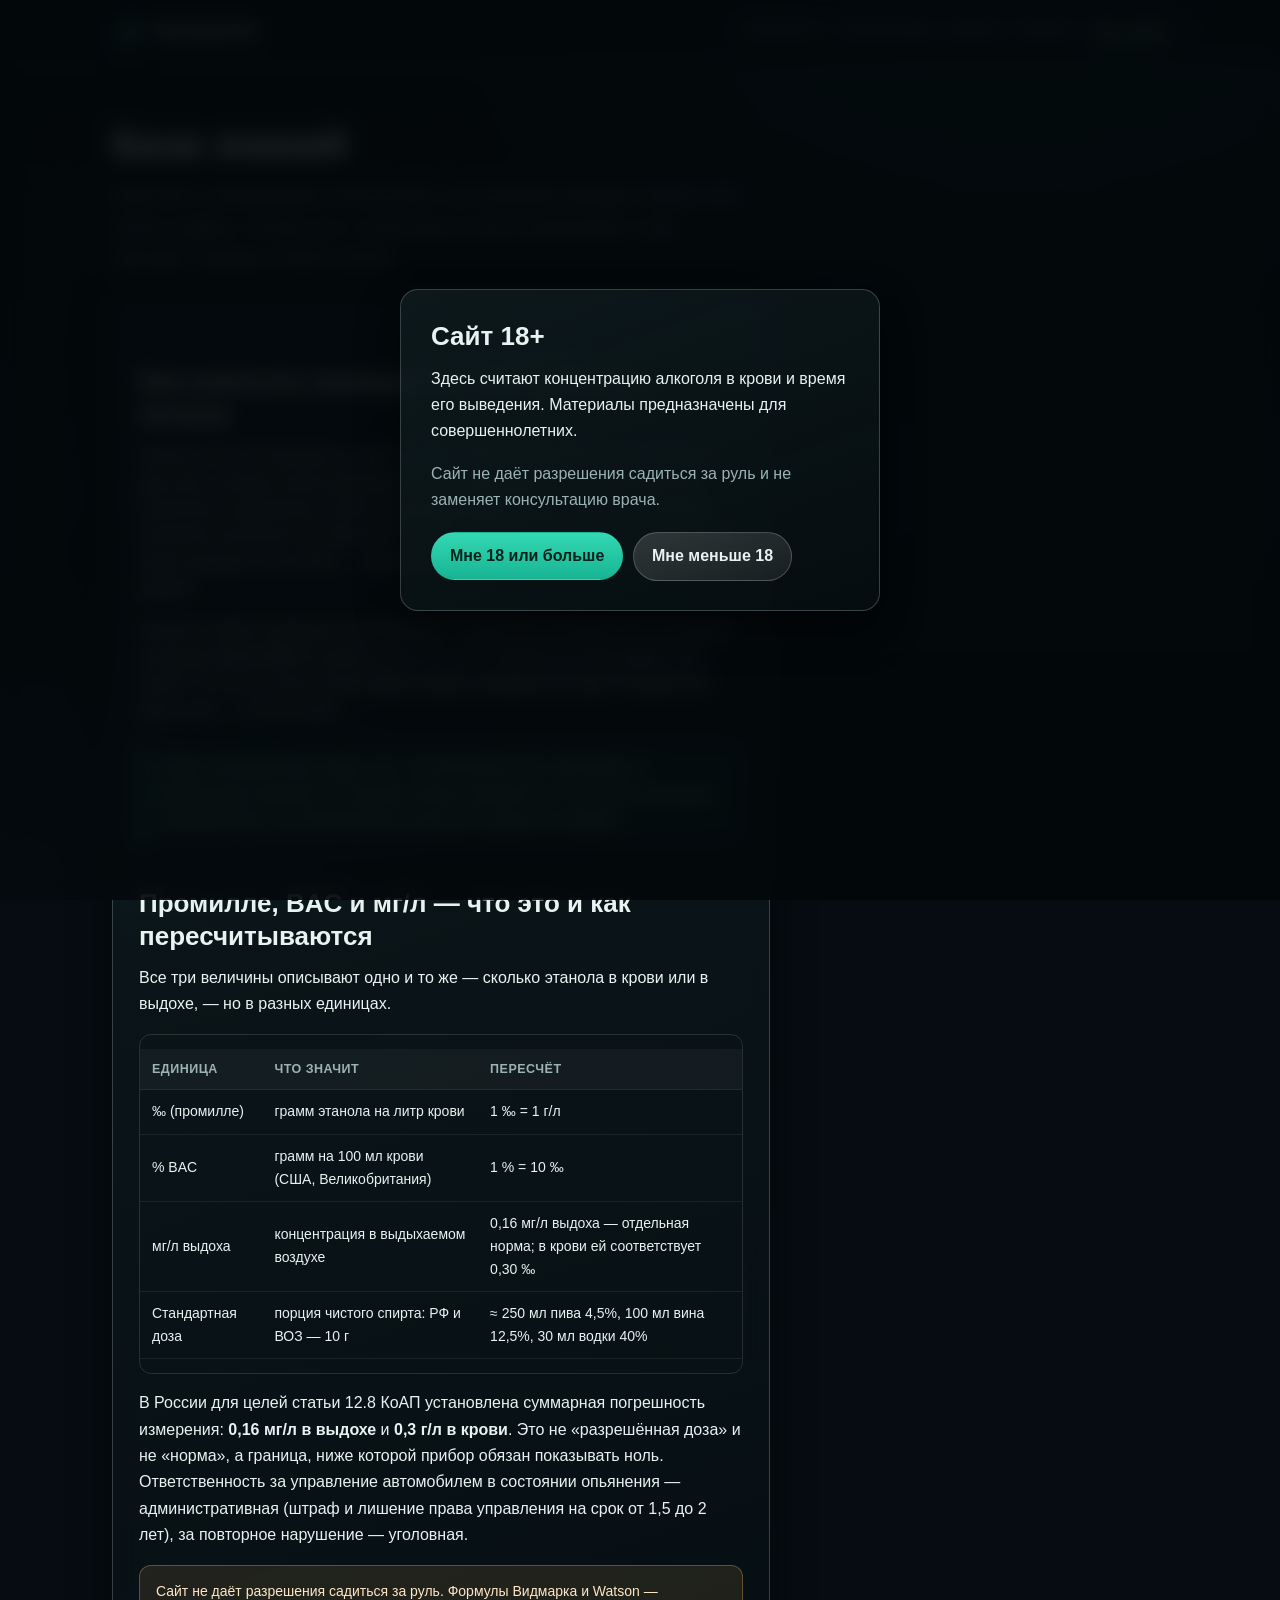
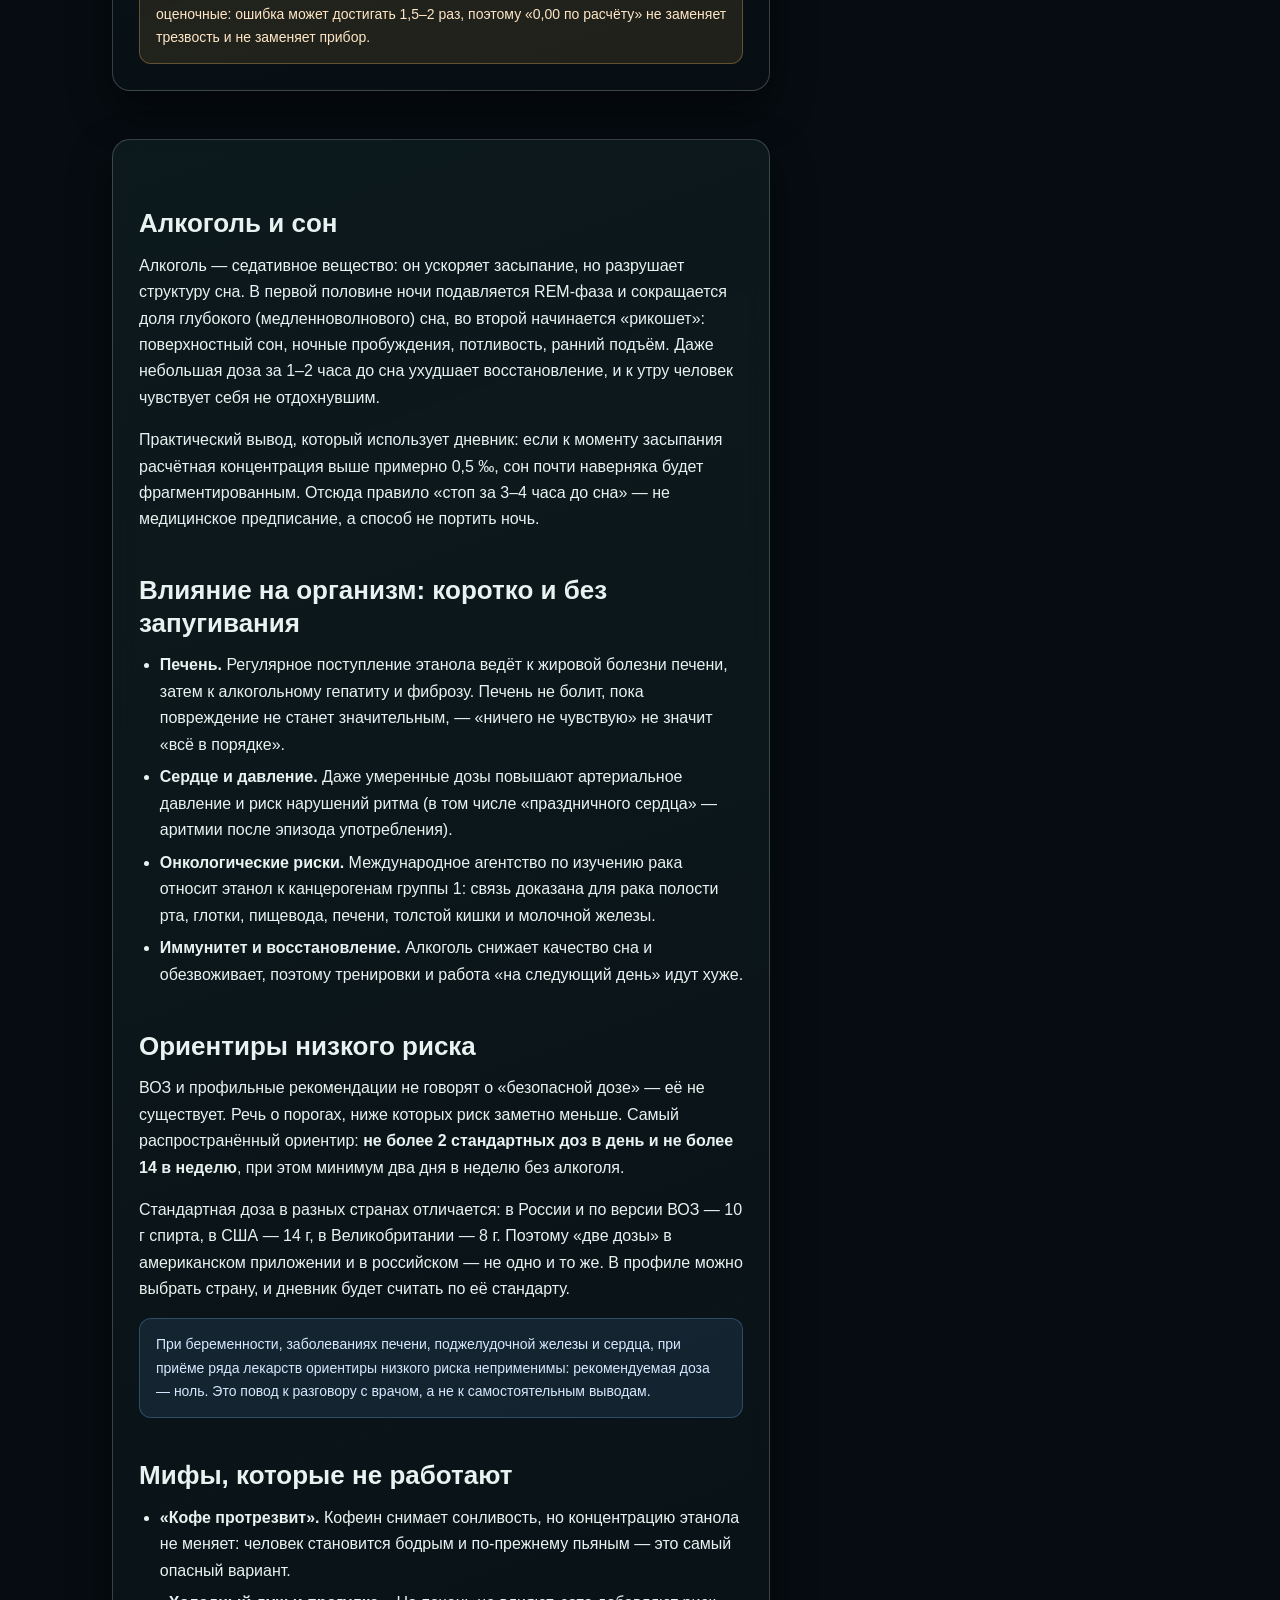
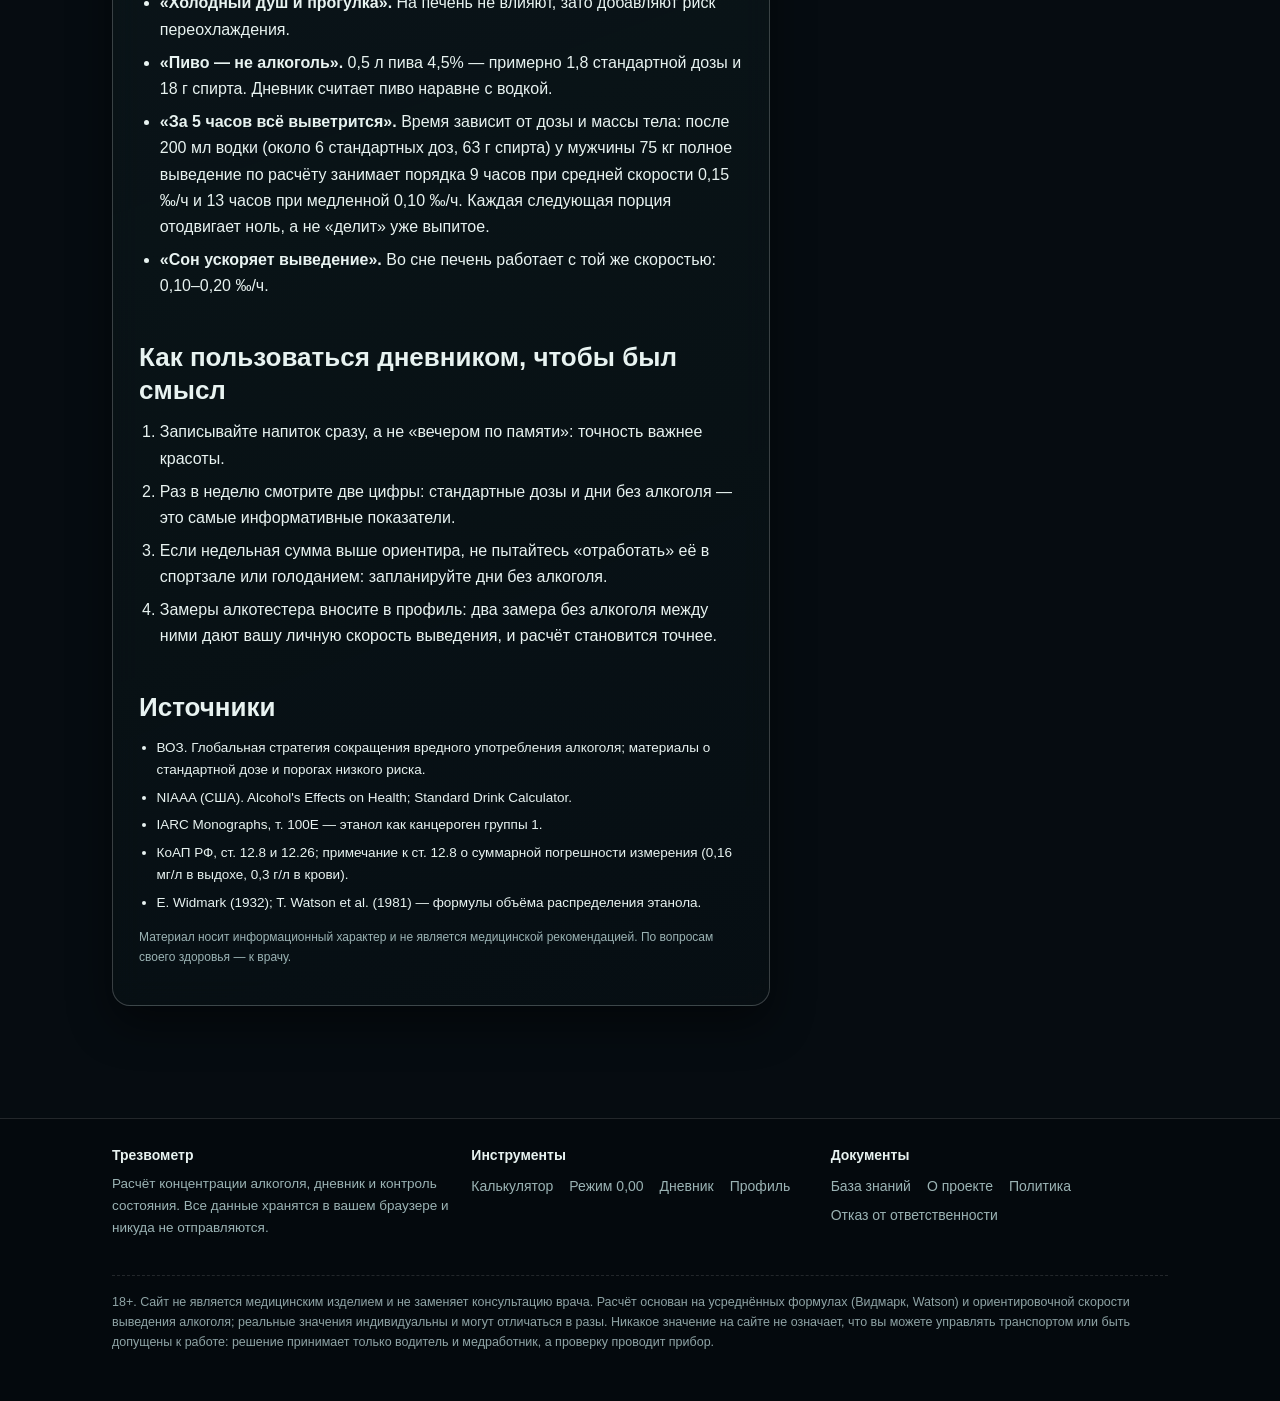
==== commit 792c899c: "Калькулятор: объём и крепость вместо порций, напитки суммируются, «Когда» = сейчас" ====
--- a/baza-znaniy.html
+++ b/baza-znaniy.html
@@ -18,7 +18,7 @@
   <meta name="twitter:card" content="summary_large_image">
   <meta name="twitter:image" content="https://trezvometr.ru/assets/og-image.png">
   <!-- /domain-block -->
-  <link rel="stylesheet" href="assets/style.css?v=5">
+  <link rel="stylesheet" href="assets/style.css?v=6">
 </head>
 <body>
 <header class="site-header">
--- a/assets/style.css
+++ b/assets/style.css
@@ -159,6 +159,16 @@
 .field { display: flex; flex-direction: column; gap: 6px; }
 .field > span, .field > label { font-size: 13.5px; color: var(--muted); }
 .field-wide { grid-column: 1 / -1; }
+/* «Когда»: по умолчанию «Сейчас», время открывается кнопкой-ссылкой «другое время» */
+.when-line { display: flex; align-items: center; gap: 10px; flex-wrap: wrap; min-height: 42px; }
+.when-line b { font-weight: 600; }
+.when-line input { width: auto; min-width: 132px; padding: 7px 10px; }
+.link-btn {
+  background: none; border: none; padding: 0; cursor: pointer;
+  font: inherit; font-size: 13.5px; color: var(--accent);
+  text-decoration: underline; text-underline-offset: 2px;
+}
+.link-btn:hover { color: #8ff3df; }
 input, select, textarea {
   font: inherit; color: var(--text);
   background: rgba(255, 255, 255, .06);
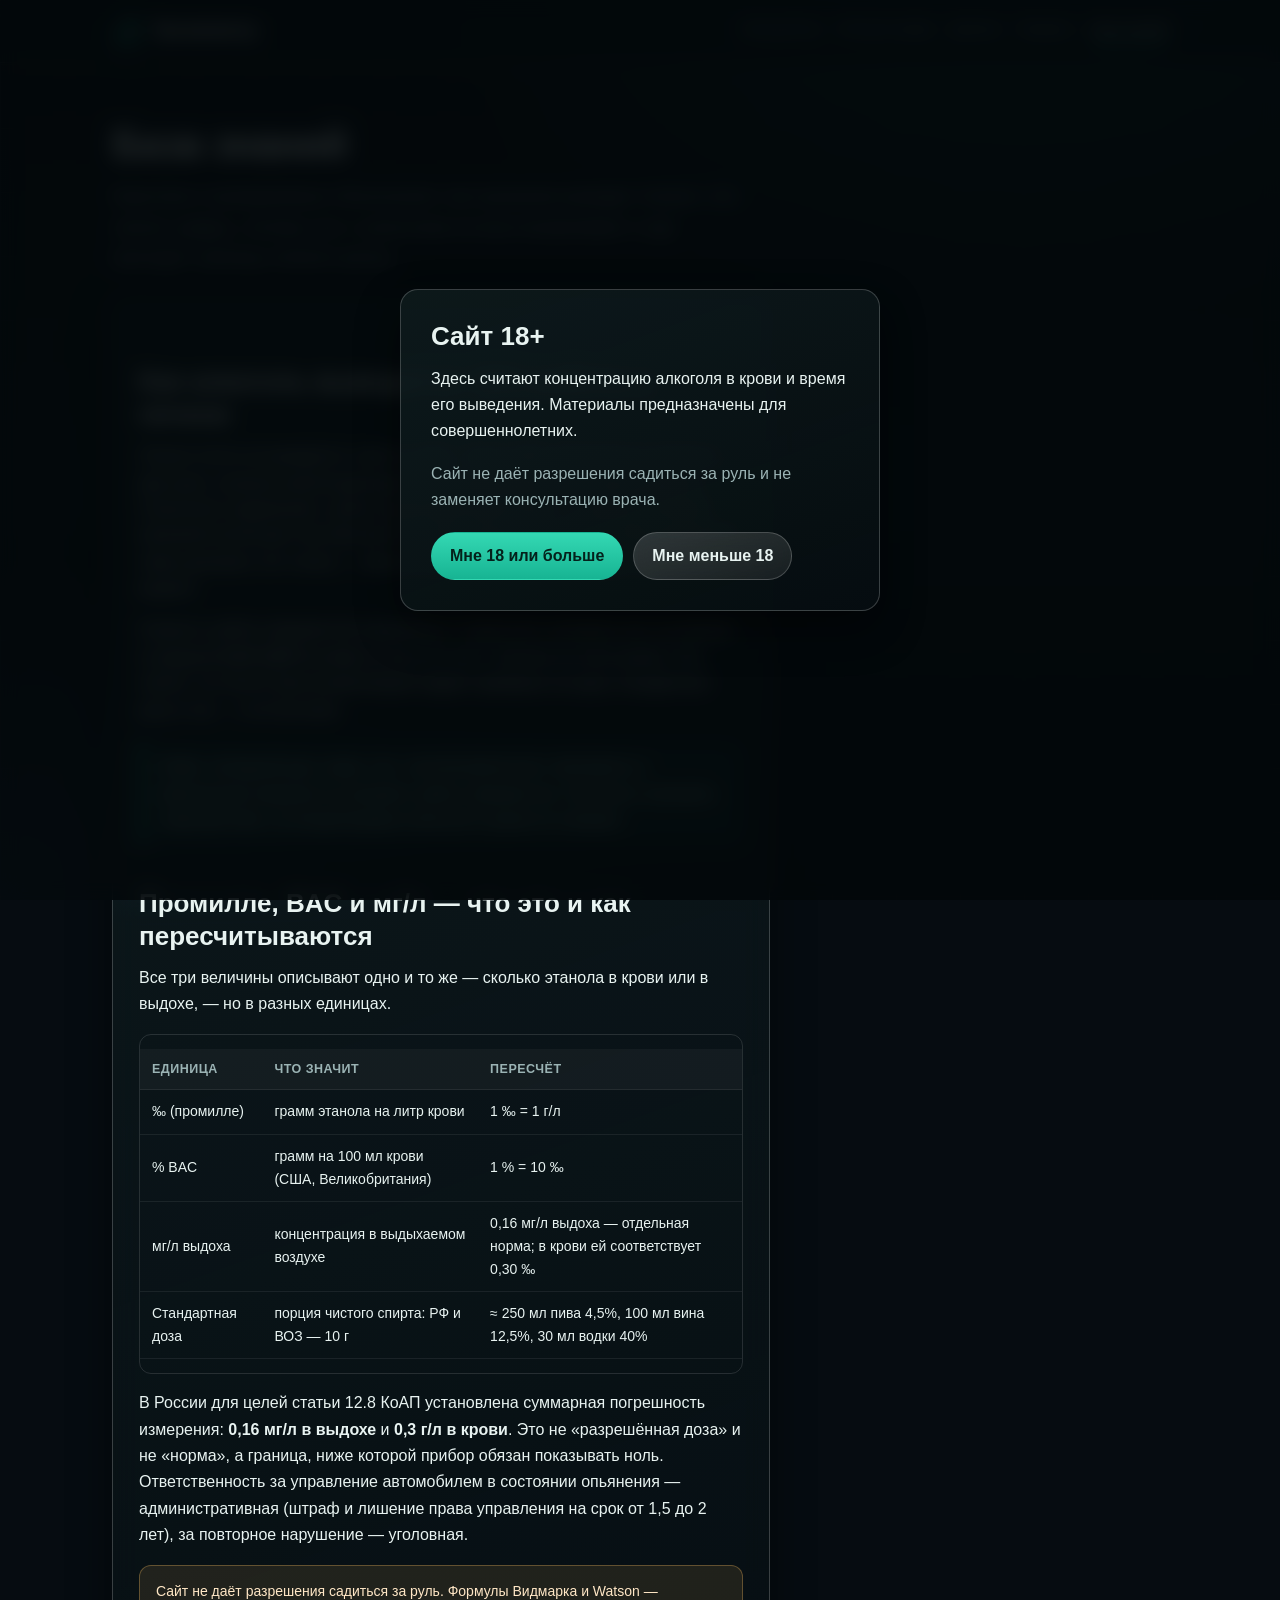
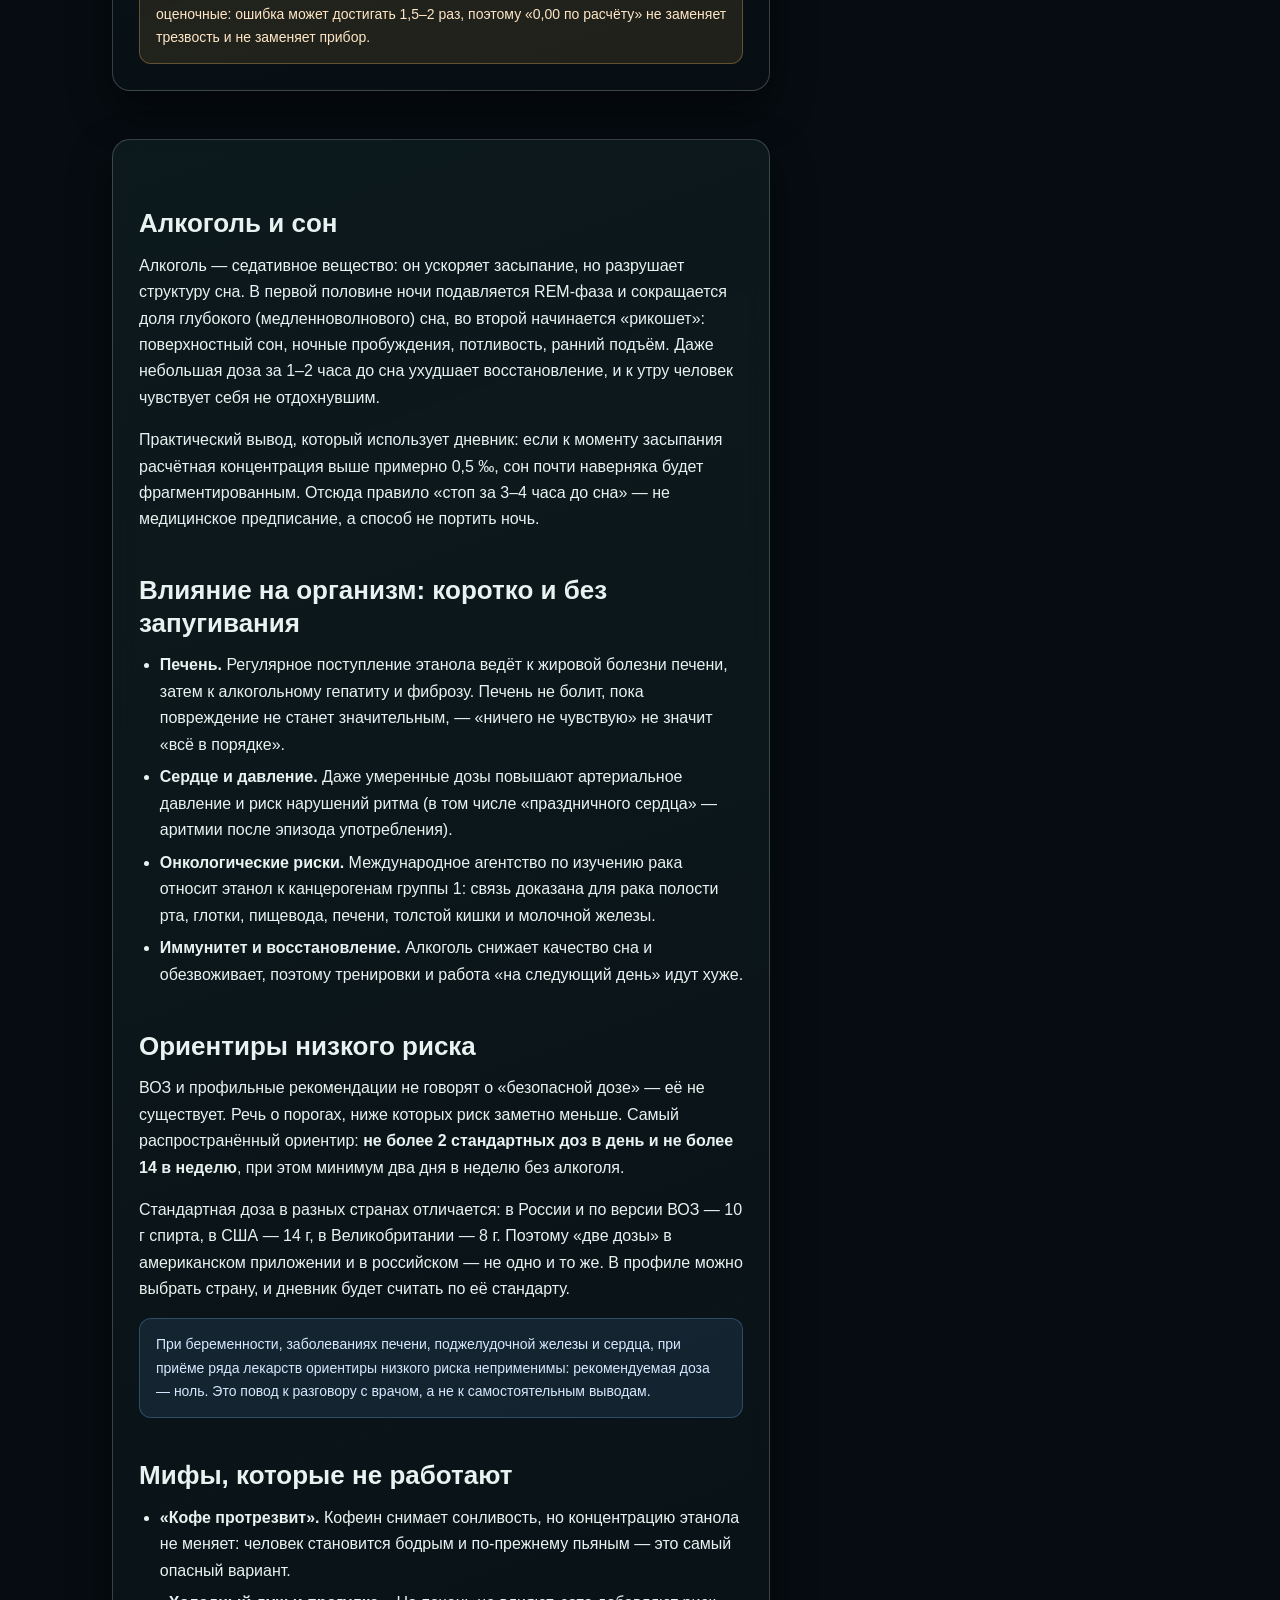
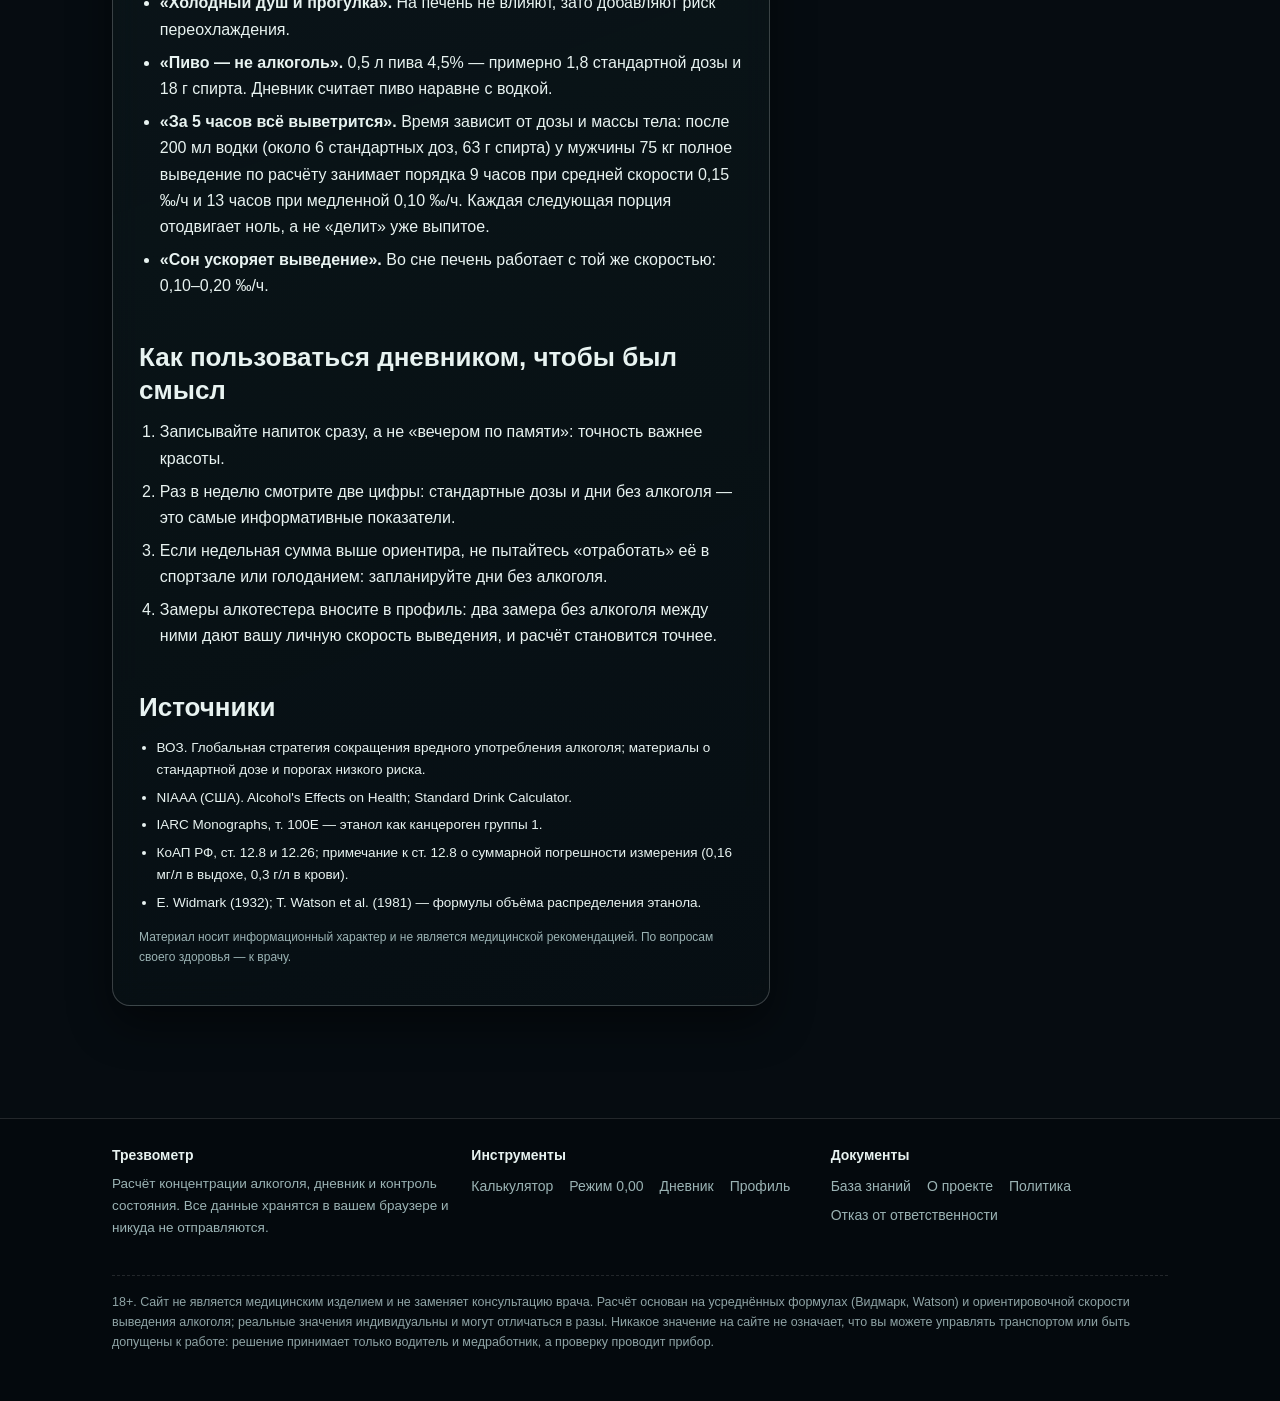
==== commit 7f171d23: "Форма: необязательный «Желудок», в подписи напитка только крепость, один пункт «Водка»" ====
--- a/baza-znaniy.html
+++ b/baza-znaniy.html
@@ -196,7 +196,7 @@
 
 <script src="assets/config.js?v=1"></script>
 <script src="assets/store.js?v=1"></script>
-<script src="assets/ui.js?v=1"></script>
+<script src="assets/ui.js?v=2"></script>
 <script>window.AL.UI.init();</script>
 <script src="assets/metrika.js?v=1"></script>
 </body>
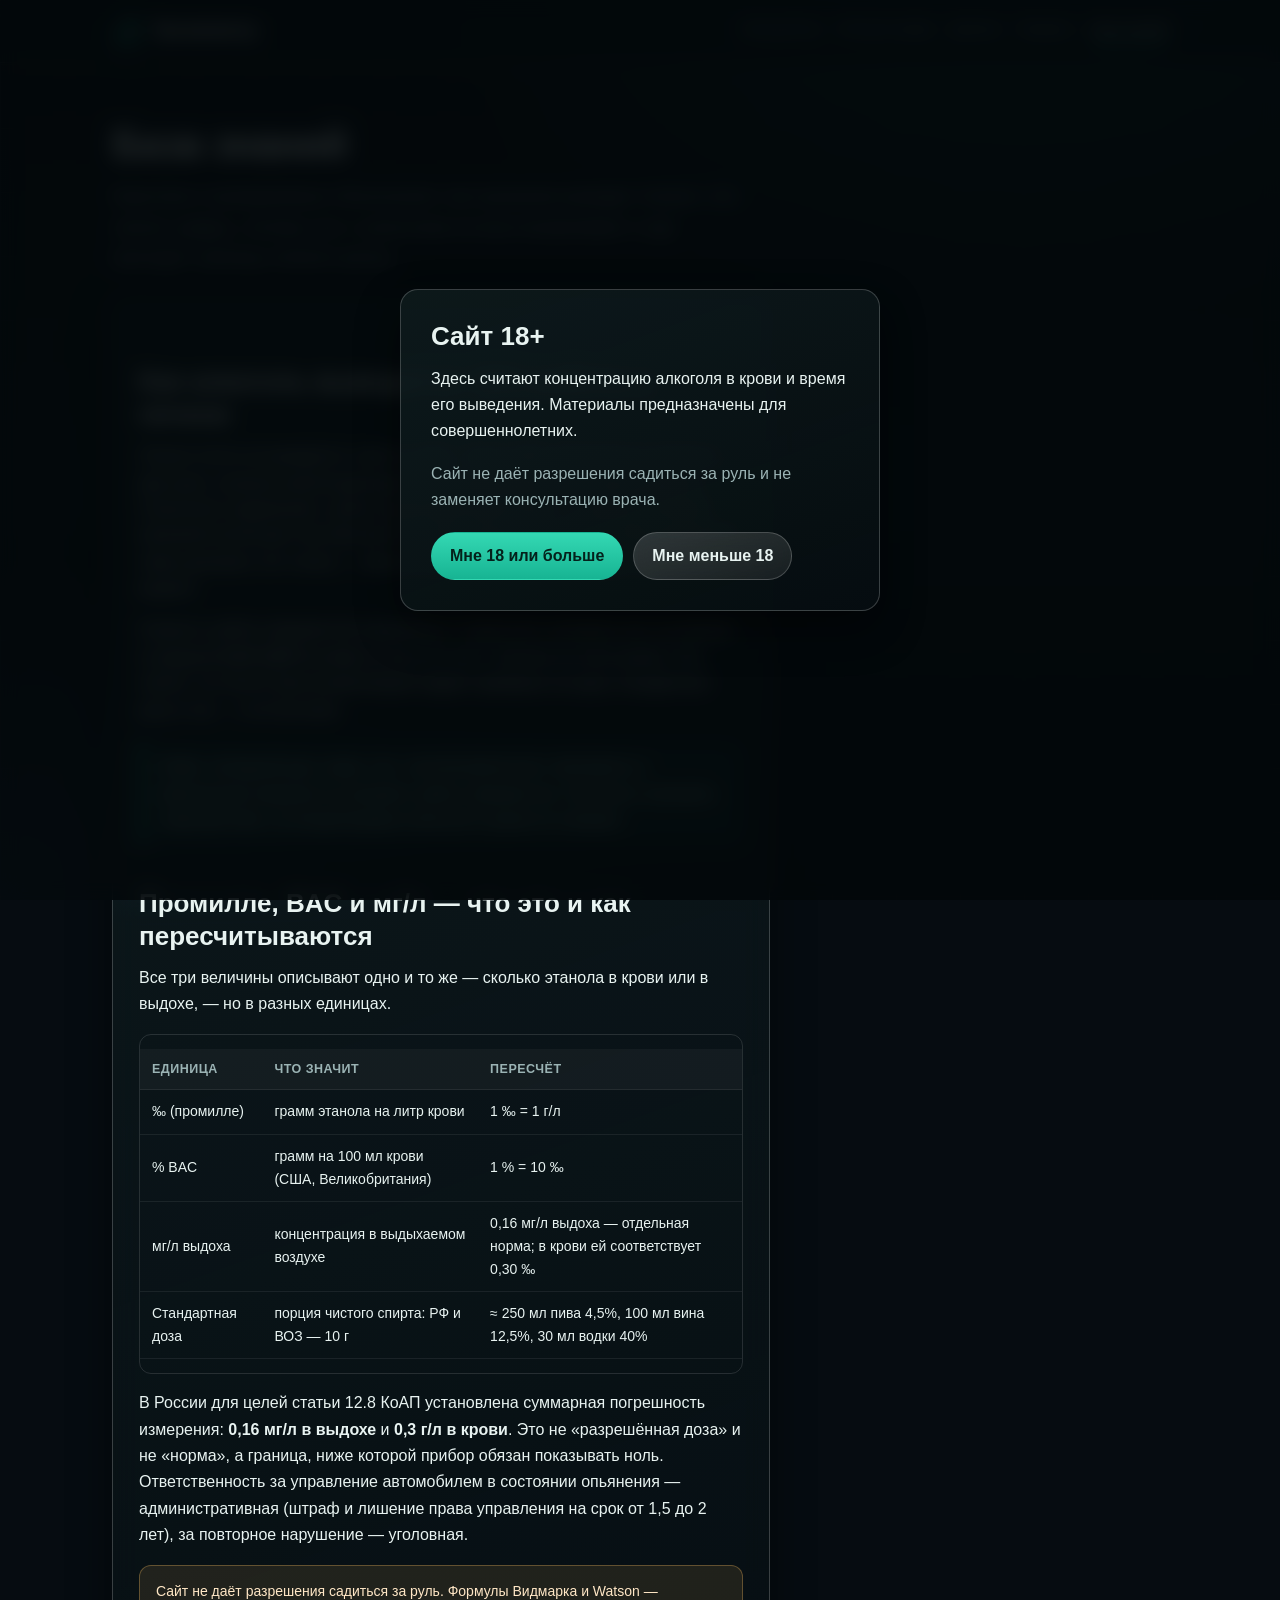
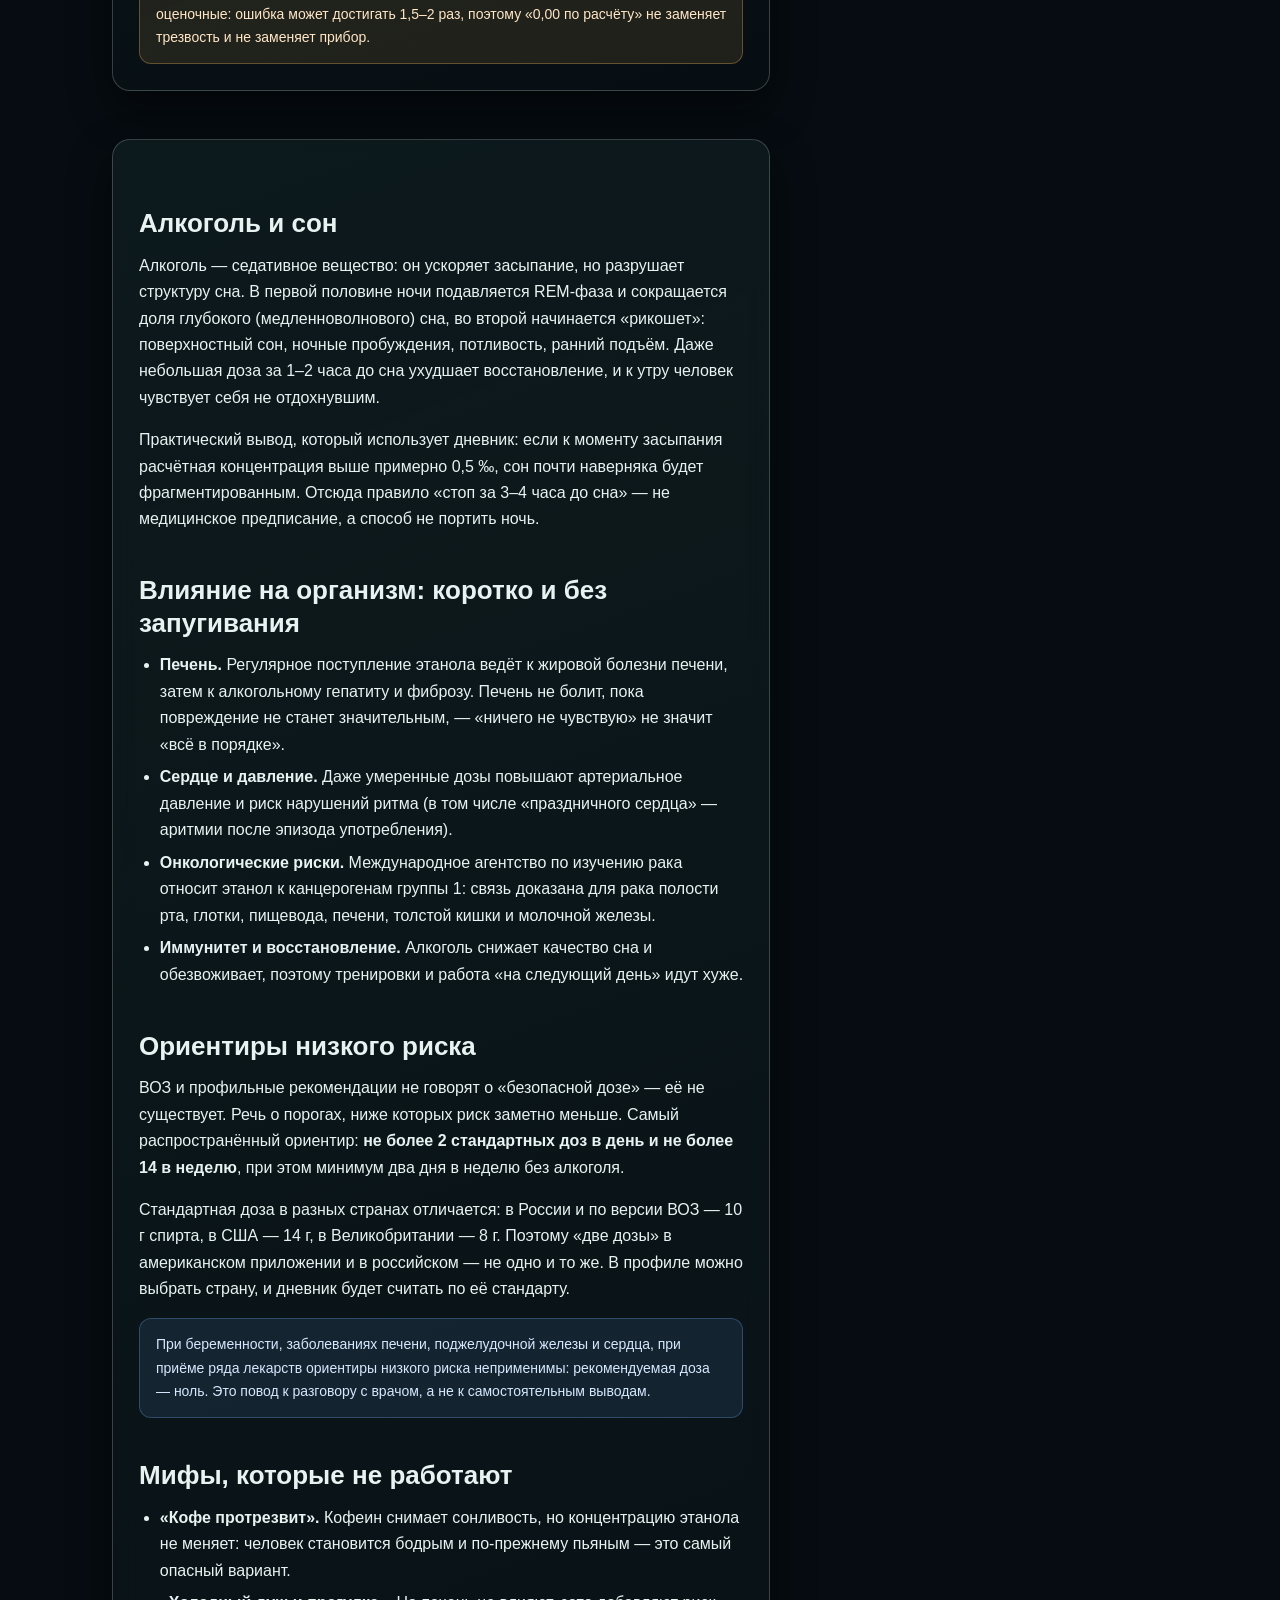
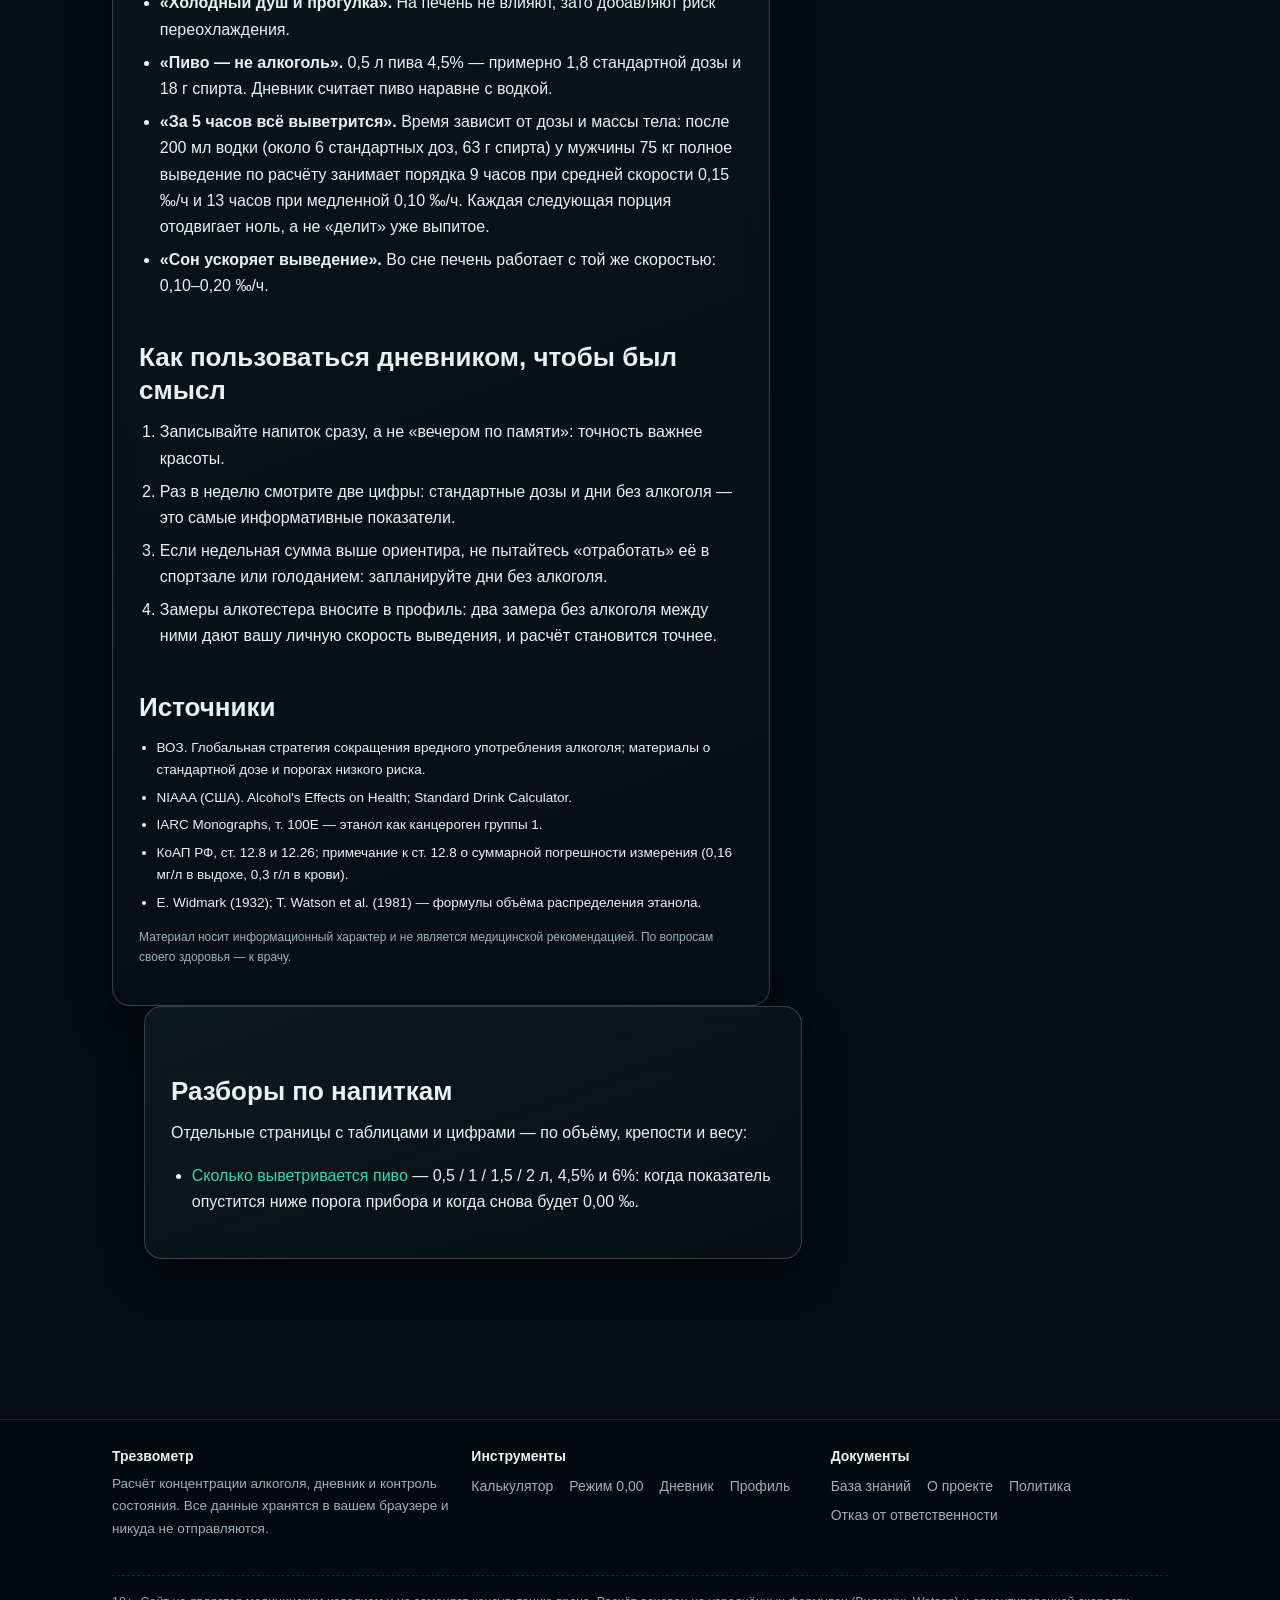
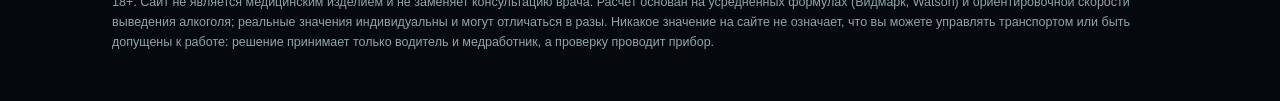
==== commit 8e429baf: "Статья «Сколько выветривается пиво»: таблицы 4,5% и 6%, разметка Article, своя обложка, перелинковка" ====
--- a/baza-znaniy.html
+++ b/baza-znaniy.html
@@ -3,6 +3,9 @@
 <head>
   <meta charset="utf-8">
   <link rel="icon" type="image/svg+xml" href="assets/favicon.svg">
+  <link rel="icon" href="favicon.ico" sizes="48x48">
+  <link rel="apple-touch-icon" href="assets/icon-180.png">
+  <link rel="manifest" href="site.webmanifest">
   <meta name="viewport" content="width=device-width, initial-scale=1">
   <meta name="theme-color" content="#060c11">
   <meta name="yandex-verification" content="53d8635f9bacb7ce">
@@ -156,6 +159,17 @@
       <p class="tiny muted">Материал носит информационный характер и не является медицинской рекомендацией.
         По вопросам своего здоровья — к врачу.</p>
     </div>
+  <section class="wrap section" style="padding-top:0">
+    <div class="card prose">
+      <h2>Разборы по напиткам</h2>
+      <p>Отдельные страницы с таблицами и цифрами — по объёму, крепости и весу:</p>
+      <ul>
+        <li><a href="vytrezvlenie-piva.html">Сколько выветривается пиво</a> — 0,5 / 1 / 1,5 / 2 л,
+          4,5% и 6%: когда показатель опустится ниже порога прибора и когда снова будет 0,00 ‰.</li>
+      </ul>
+    </div>
+  </section>
+
   </section>
 </main>
 
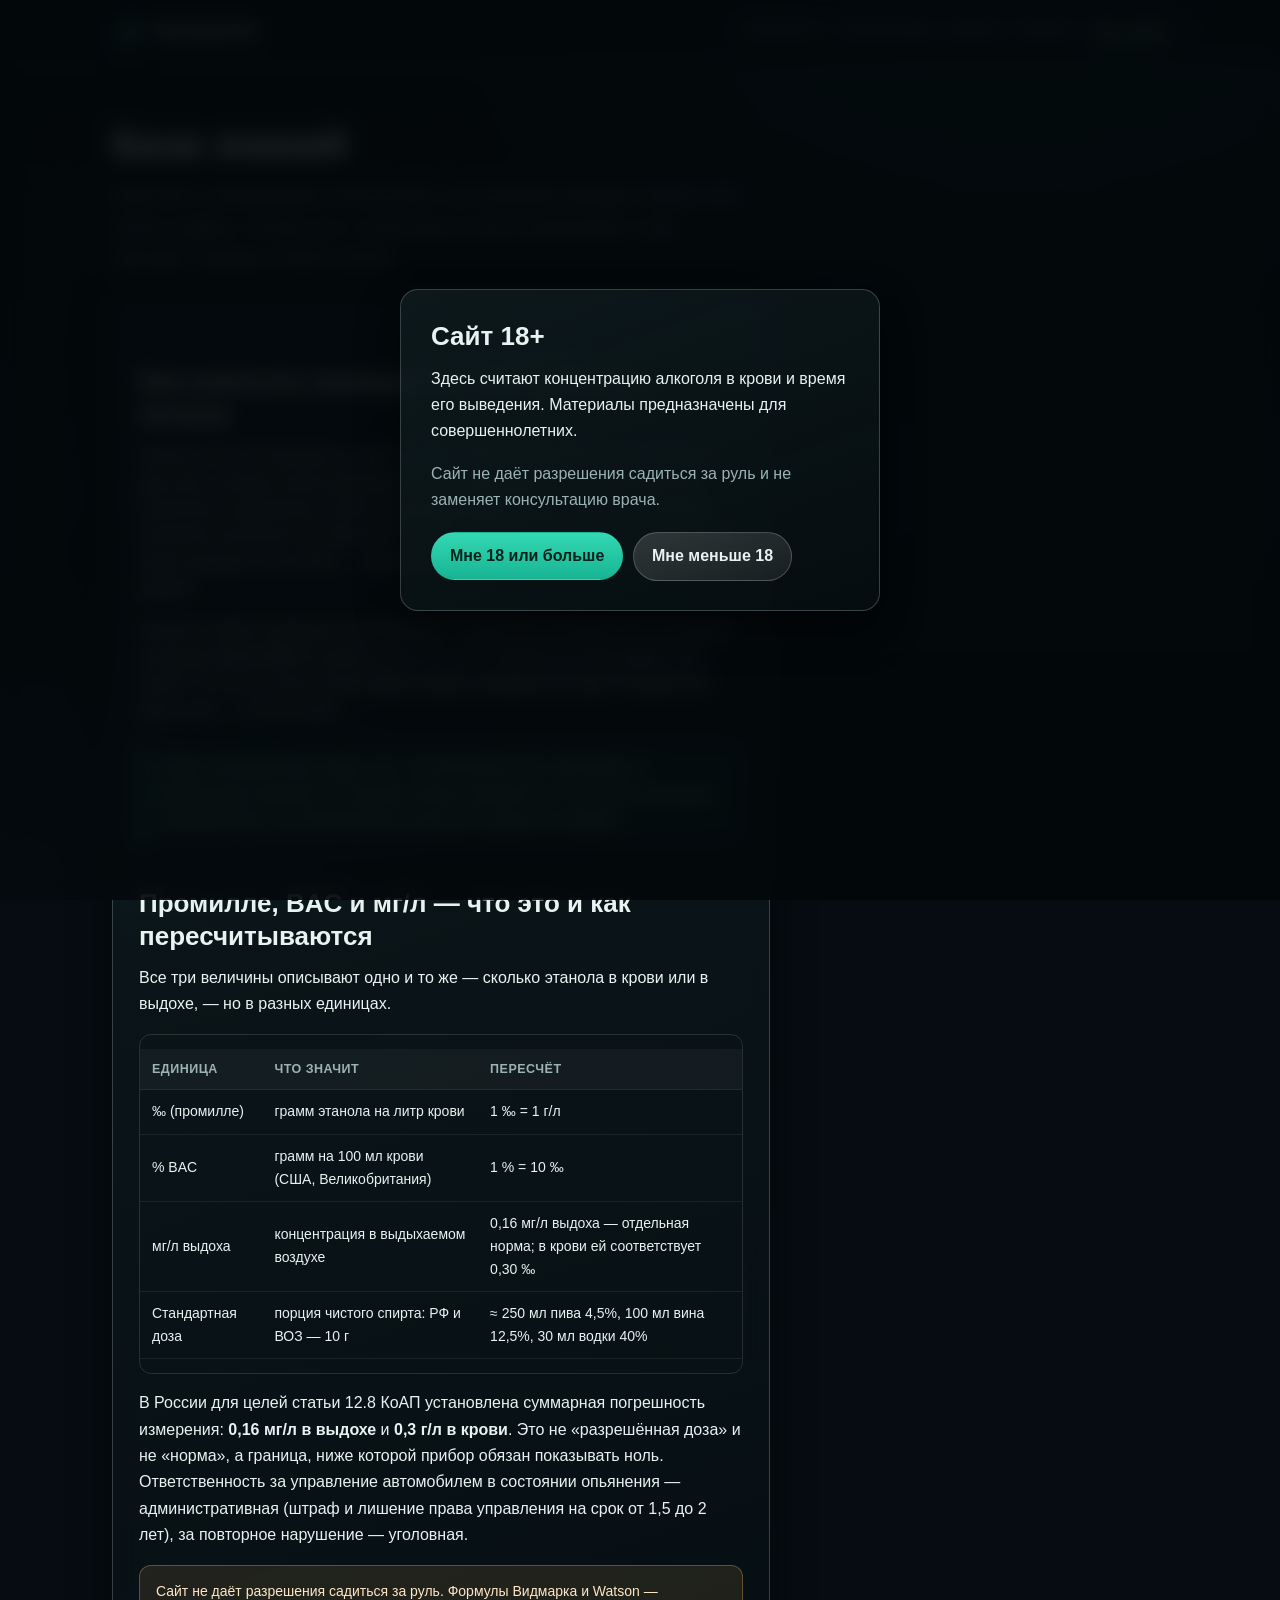
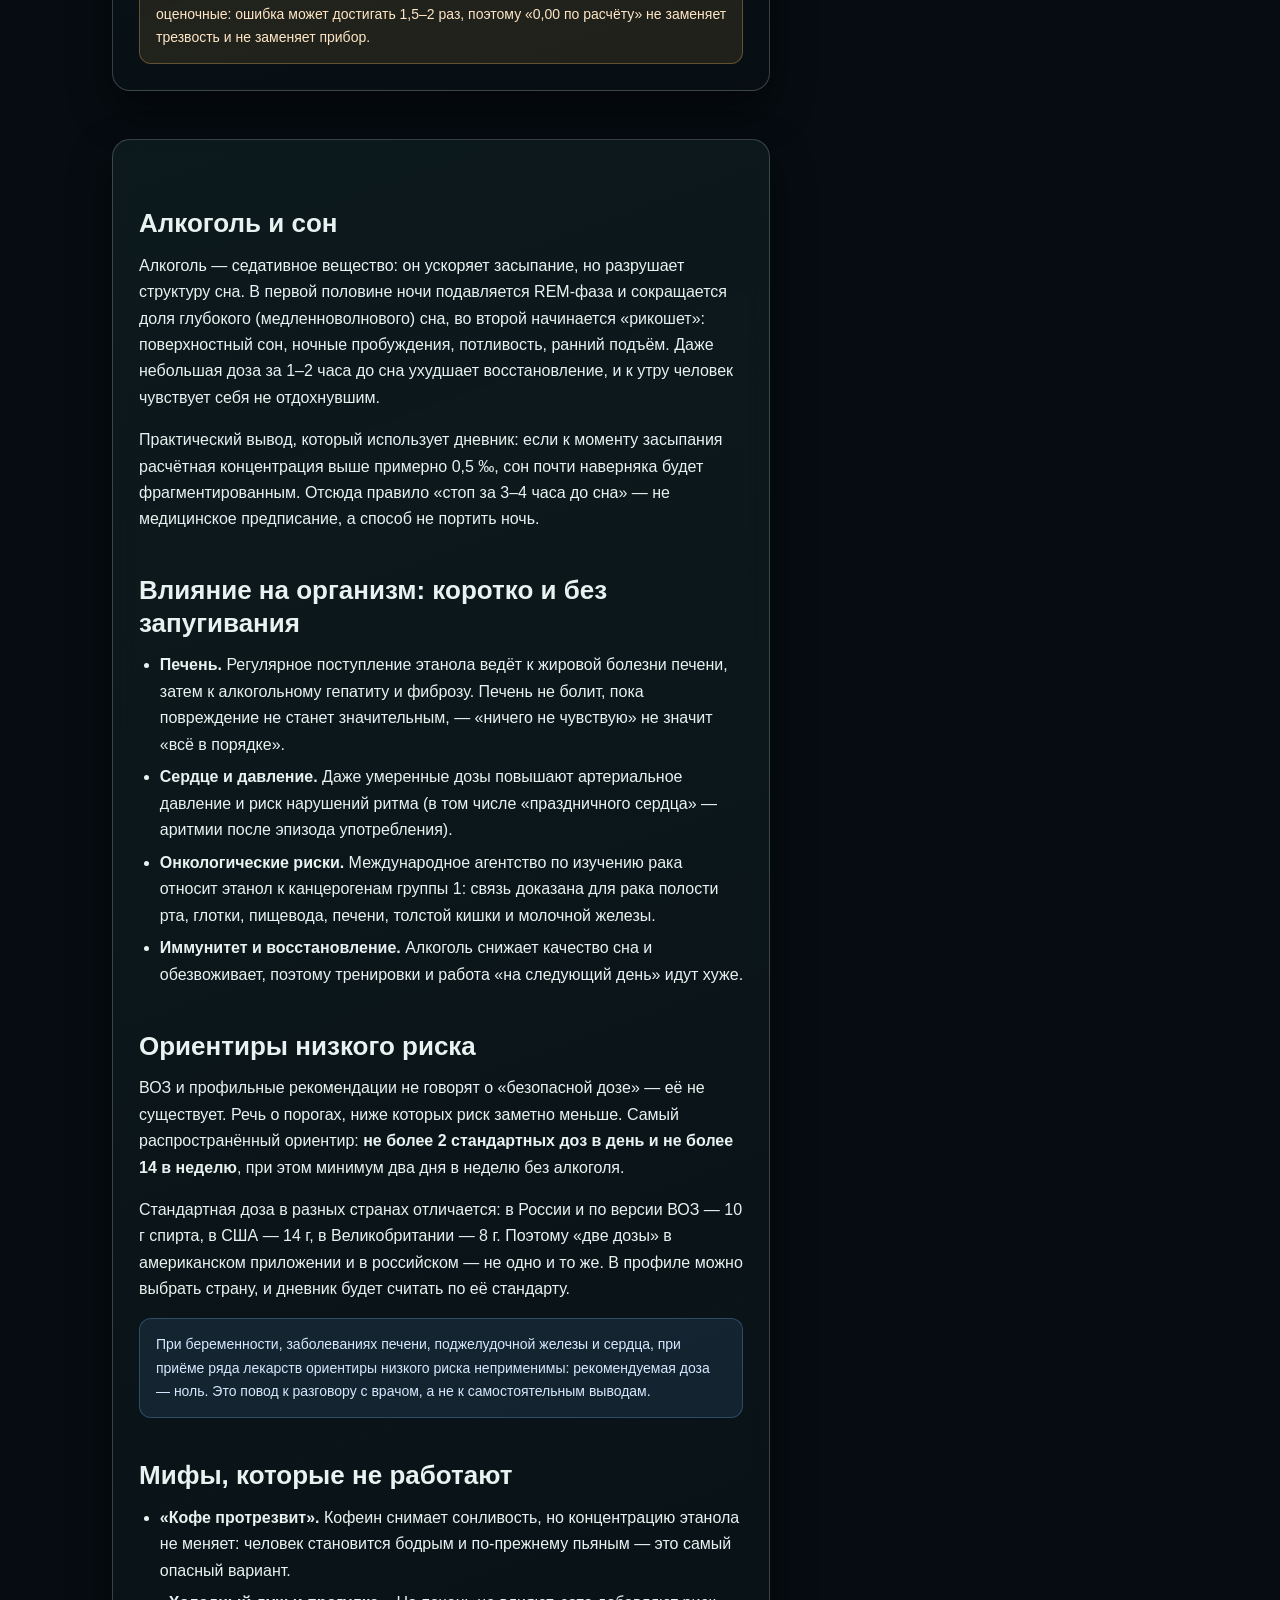
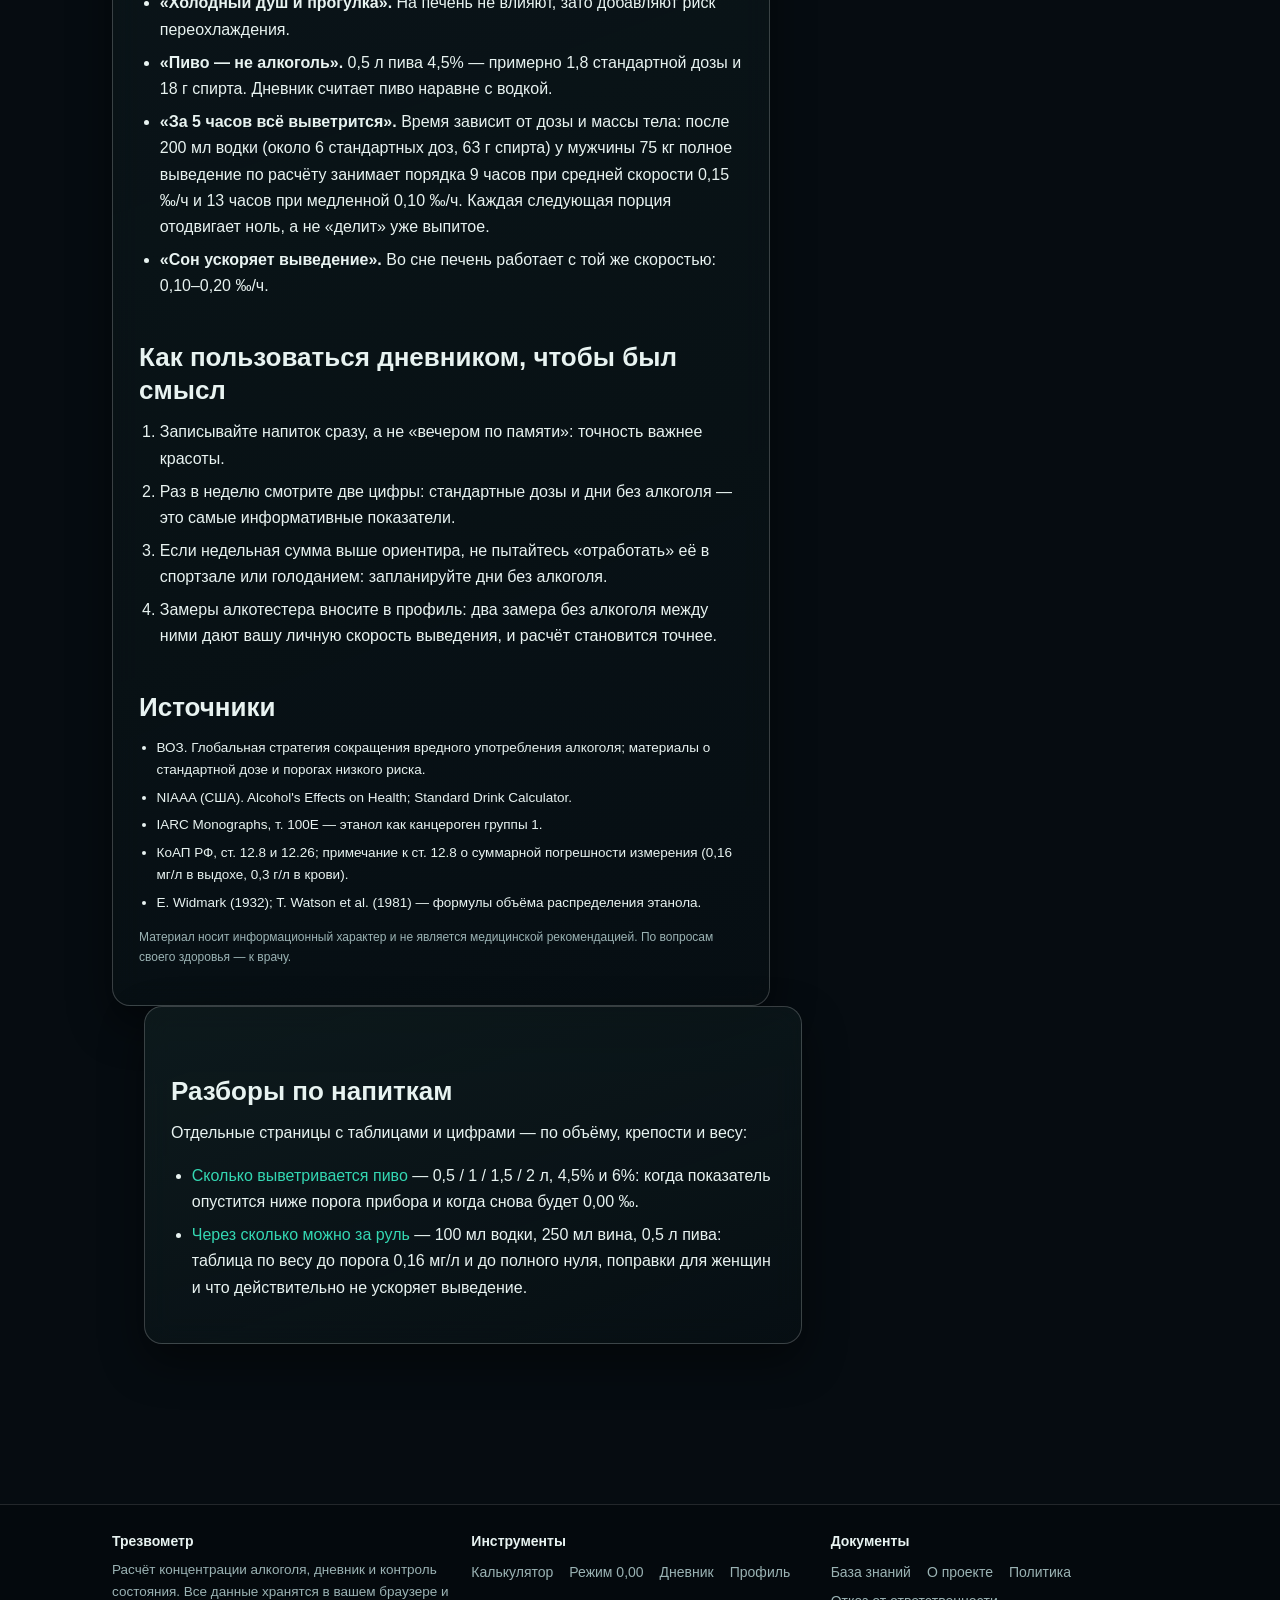
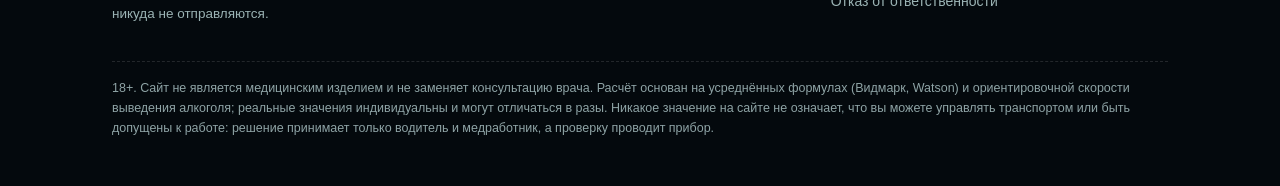
==== commit 64766a7a: "Статья «Через сколько можно за руль»: таблицы водки, вина и пива по весу; своя обложка, перелинковка" ====
--- a/baza-znaniy.html
+++ b/baza-znaniy.html
@@ -21,7 +21,7 @@
   <meta name="twitter:card" content="summary_large_image">
   <meta name="twitter:image" content="https://trezvometr.ru/assets/og-image.png">
   <!-- /domain-block -->
-  <link rel="stylesheet" href="assets/style.css?v=6">
+  <link rel="stylesheet" href="assets/style.css?v=7">
 </head>
 <body>
 <header class="site-header">
@@ -166,6 +166,9 @@
       <ul>
         <li><a href="vytrezvlenie-piva.html">Сколько выветривается пиво</a> — 0,5 / 1 / 1,5 / 2 л,
           4,5% и 6%: когда показатель опустится ниже порога прибора и когда снова будет 0,00 ‰.</li>
+        <li><a href="cherez-skolko-mozhno-za-rul.html">Через сколько можно за руль</a> — 100 мл водки,
+          250 мл вина, 0,5 л пива: таблица по весу до порога 0,16 мг/л и до полного нуля,
+          поправки для женщин и что действительно не ускоряет выведение.</li>
       </ul>
     </div>
   </section>
--- a/assets/style.css
+++ b/assets/style.css
@@ -342,4 +342,11 @@
   * { animation: none !important; transition: none !important; scroll-behavior: auto !important; }
 }
 
-
+/* Подсказка «таблица прокручивается» — только там, где таблица шире экрана. */
+.scroll-hint { display: none; }
+@media (max-width: 720px) {
+  .scroll-hint { display: block; margin: 6px 0 0; }
+  .table-wrap { -webkit-overflow-scrolling: touch; }
+}
+
+
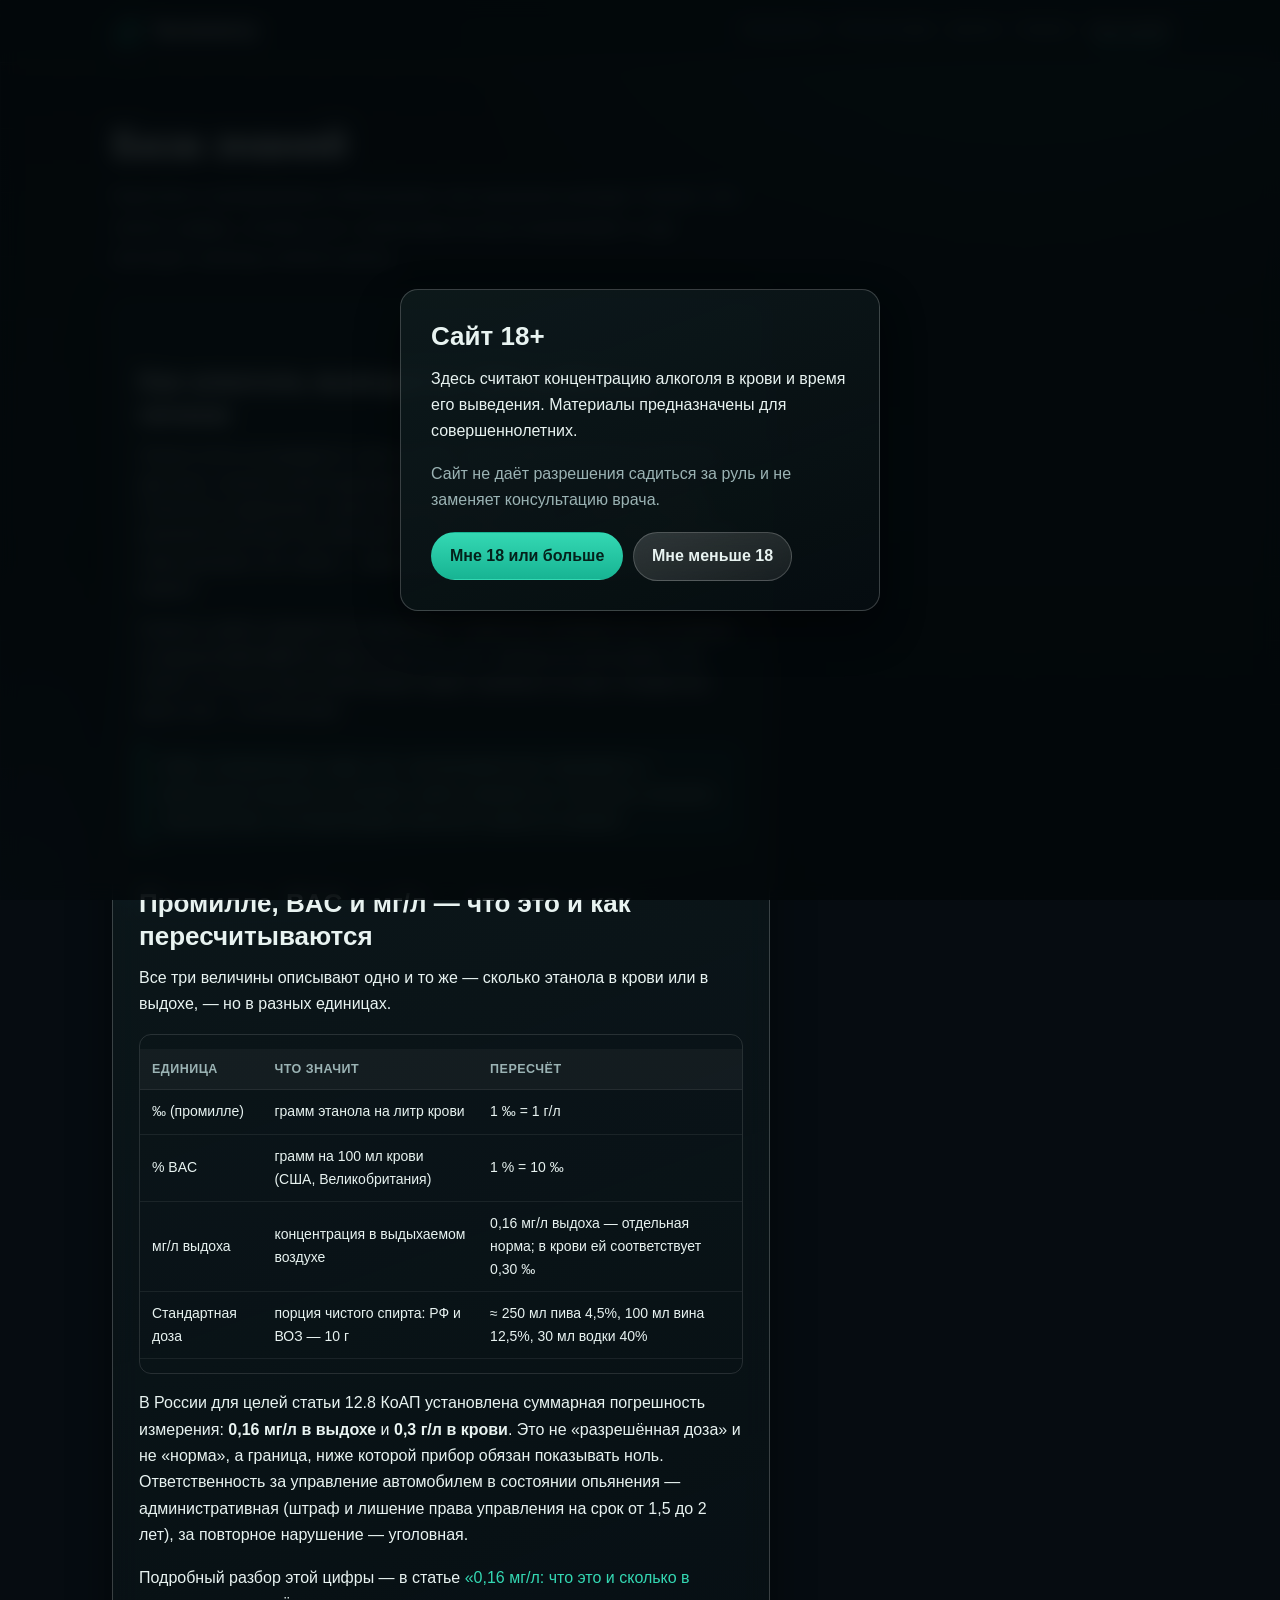
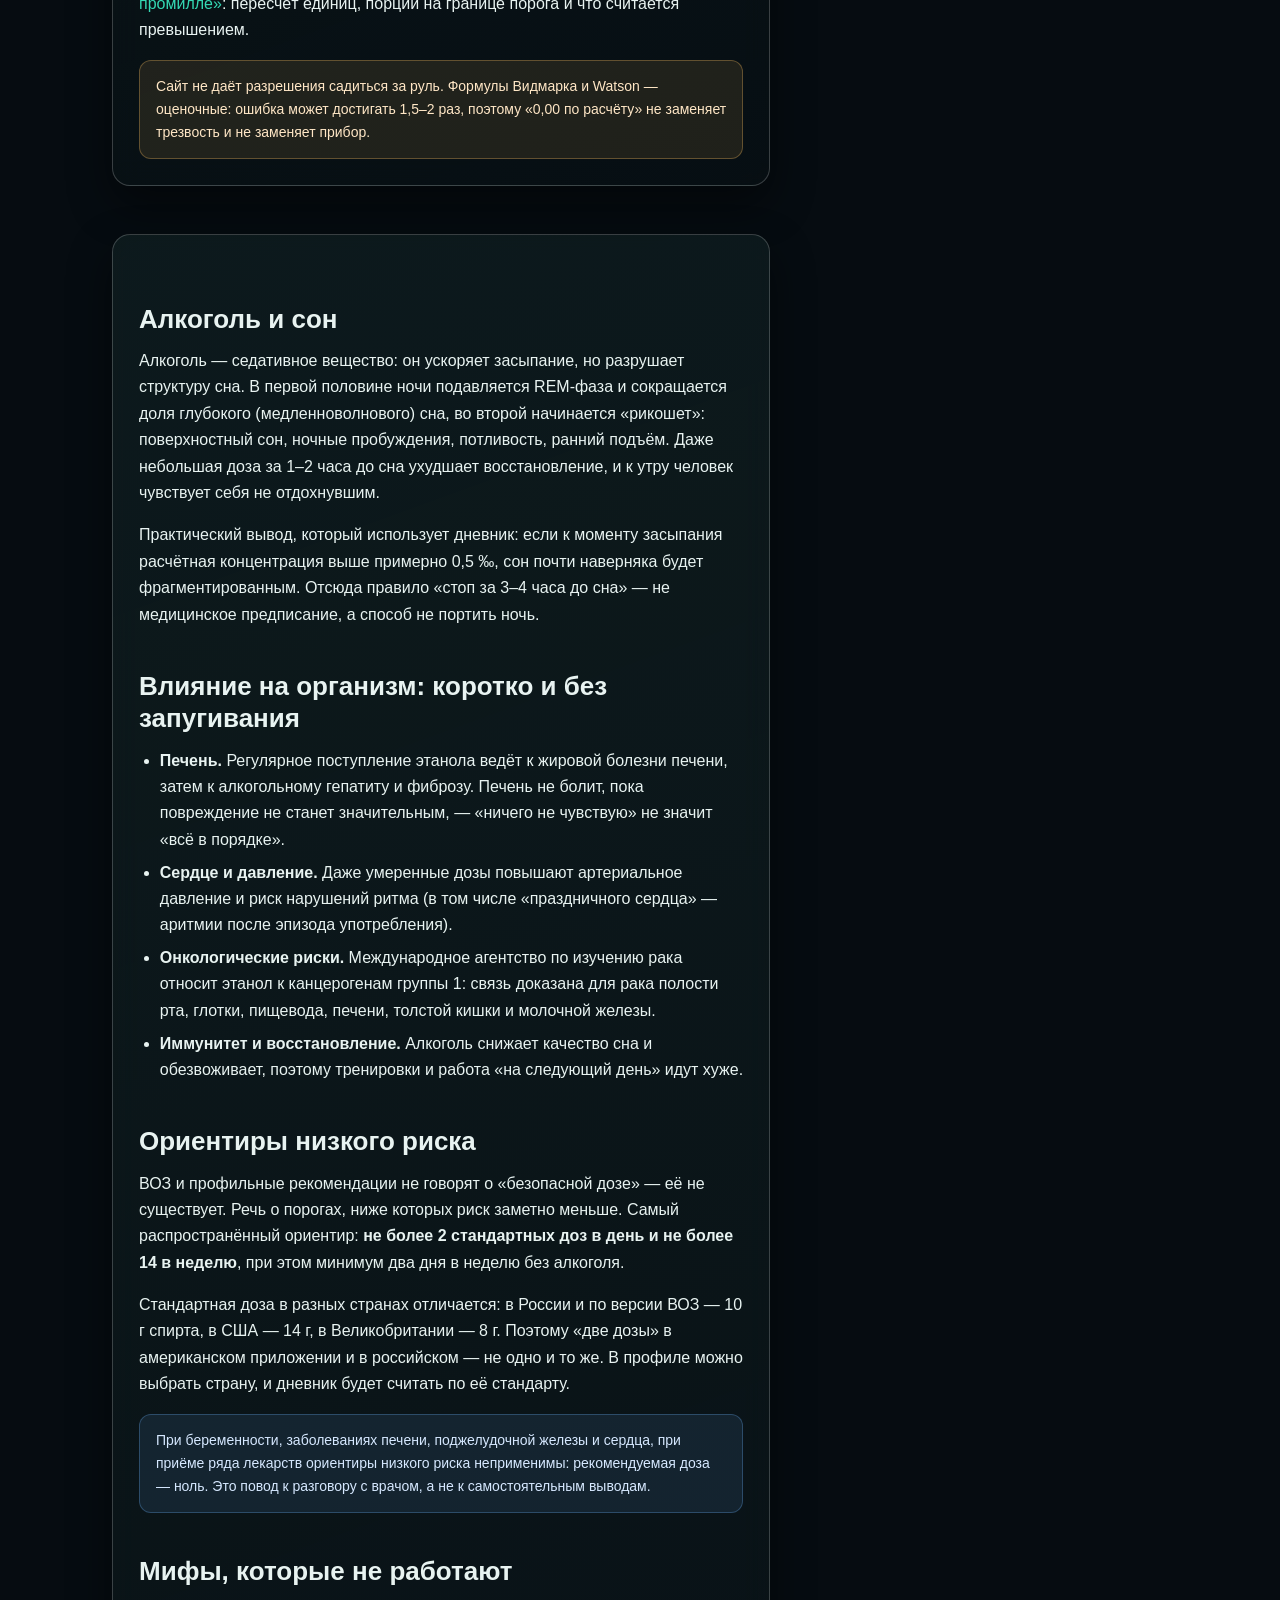
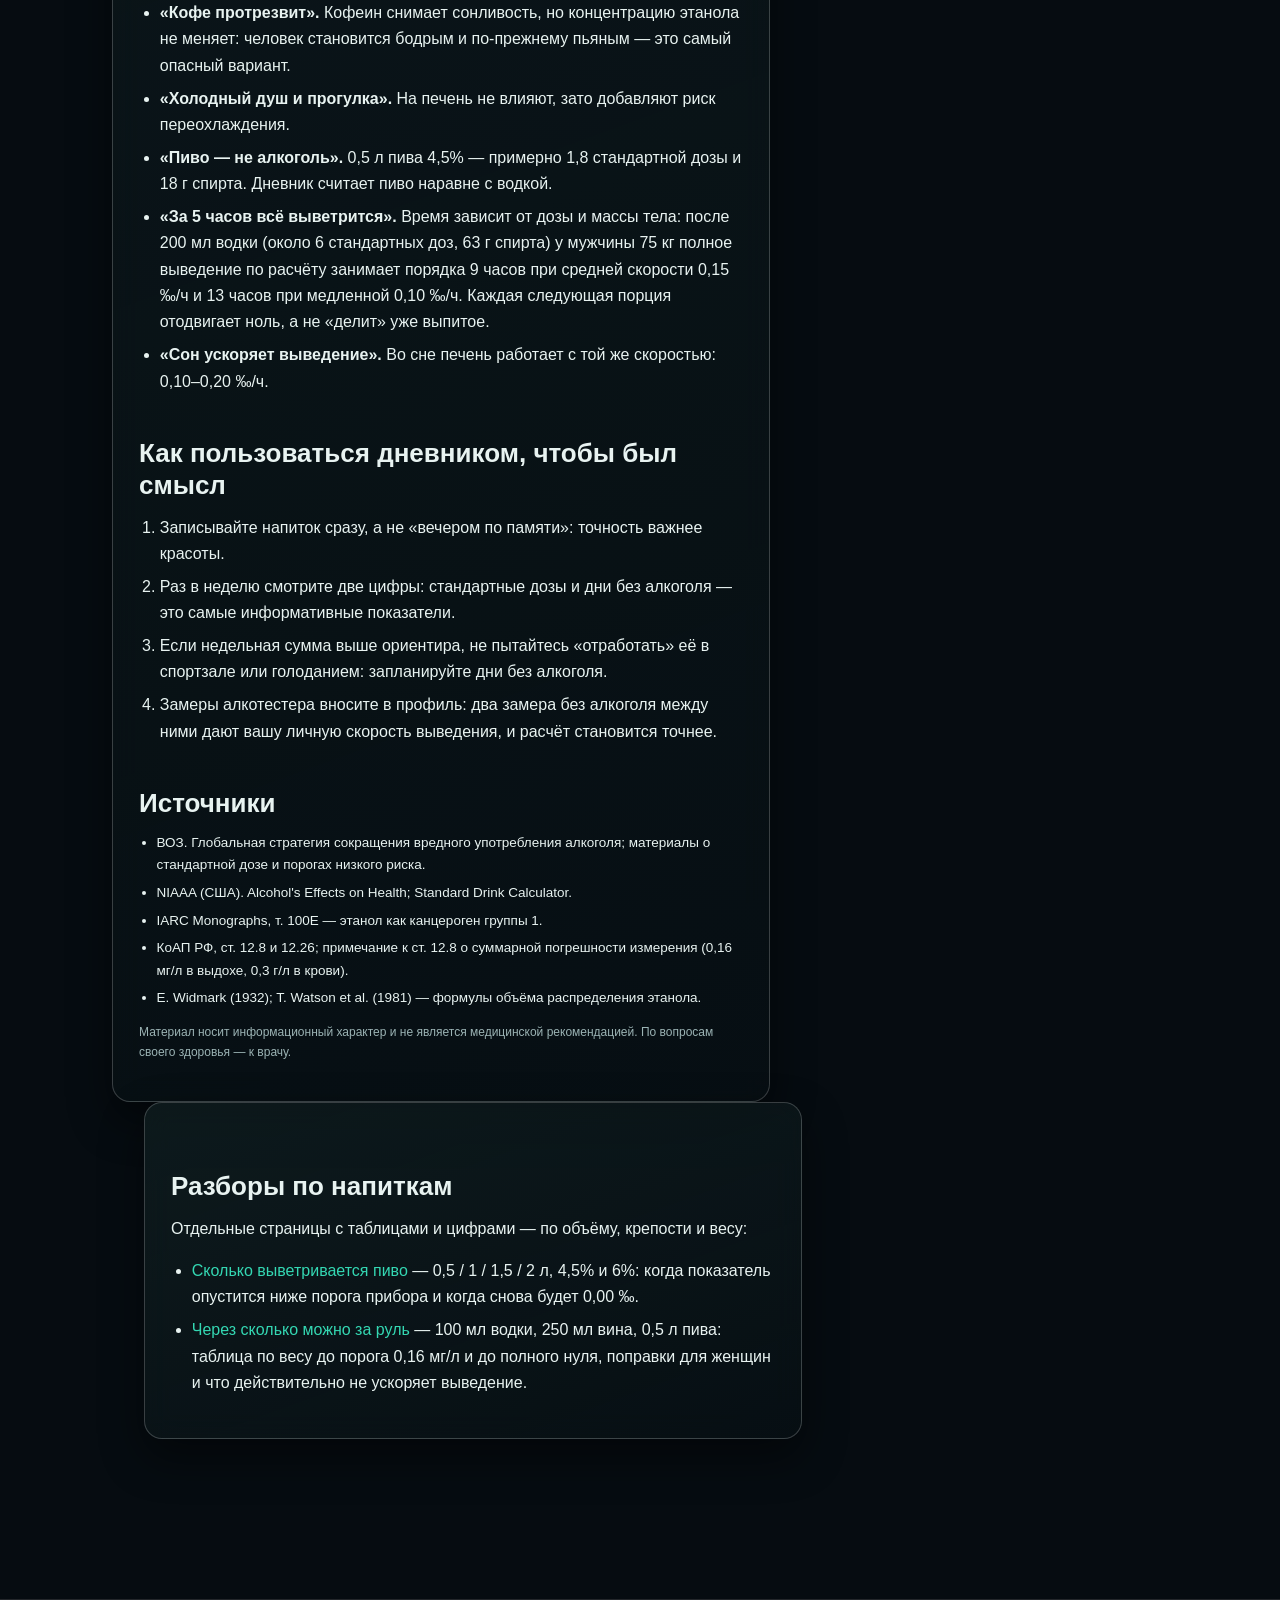
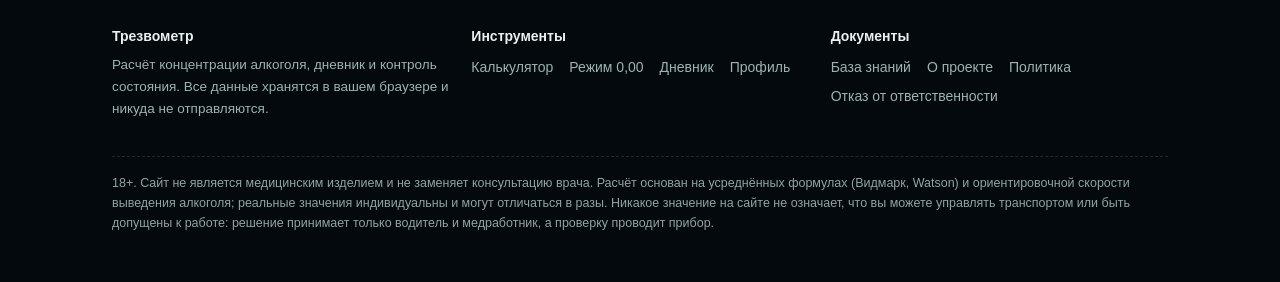
==== commit be09310e: "Статья «0,16 мг/л: что это и сколько в промилле»: пересчёт единиц, порции на границе, 0,15/0,16/0,17" ====
--- a/baza-znaniy.html
+++ b/baza-znaniy.html
@@ -82,6 +82,9 @@
         ниже которой прибор обязан показывать ноль. Ответственность за управление автомобилем в состоянии
         опьянения — административная (штраф и лишение права управления на срок от 1,5 до 2 лет),
         за повторное нарушение — уголовная.</p>
+      <p>Подробный разбор этой цифры — в статье
+        <a href="0-16-mg-l-skolko-v-promille.html">«0,16 мг/л: что это и сколько в промилле»</a>:
+        пересчёт единиц, порции на границе порога и что считается превышением.</p>
       <div class="note note-warn">Сайт не даёт разрешения садиться за руль. Формулы Видмарка и Watson — оценочные:
         ошибка может достигать 1,5–2 раз, поэтому «0,00 по расчёту» не заменяет трезвость и не заменяет прибор.</div>
     </div>
